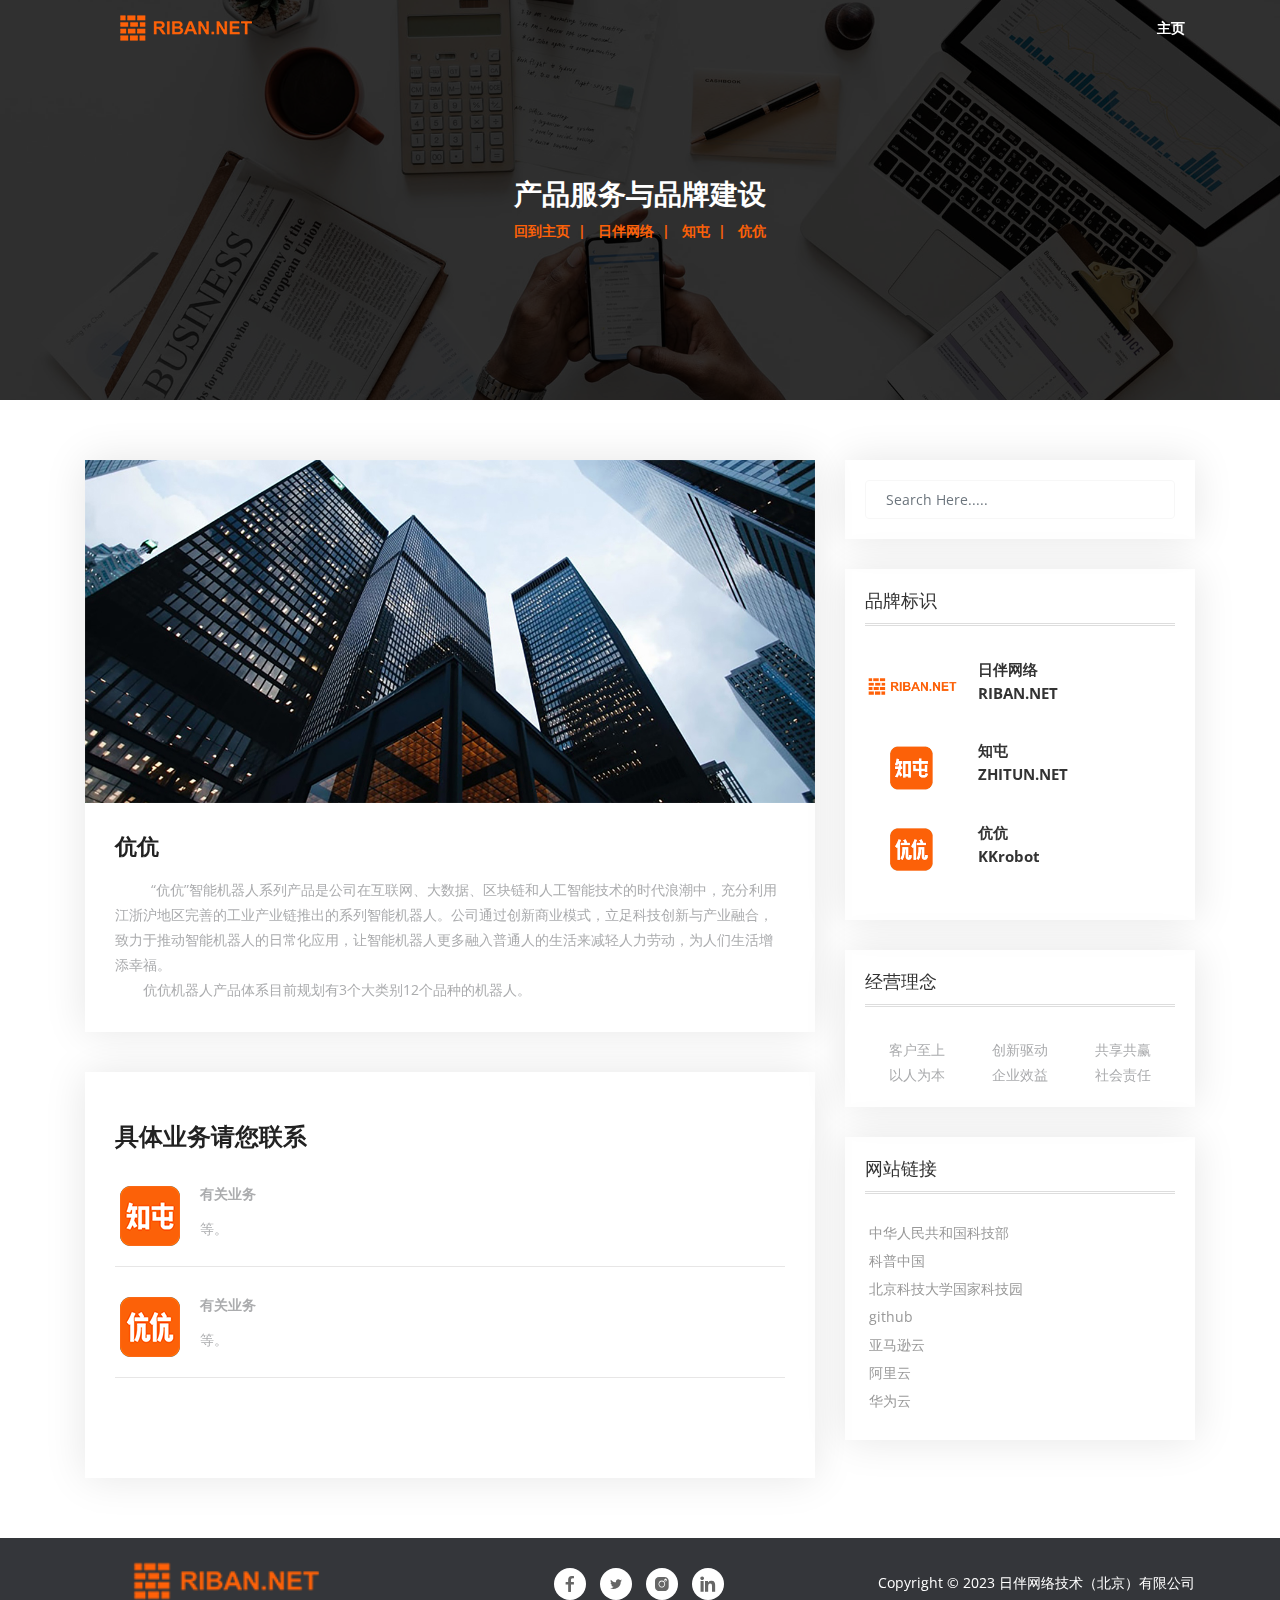
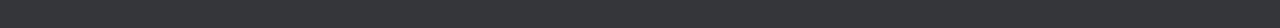
==== kkrobot.html @ 9842b161 "这是第一次提交" ====
<!DOCTYPE html>
<html lang="en">
  <head>
    <!-- Required meta tags -->
    <meta charset="utf-8">
    <meta name="viewport" content="width=device-width, initial-scale=1, shrink-to-fit=no">

    <title>伉伉</title>

    <!-- Bootstrap CSS -->
    <link rel="stylesheet" href="assets/css/bootstrap.min.css" >
    <!-- Icon -->
    <link rel="stylesheet" href="assets/fonts/line-icons.css">
    <!-- Slicknav -->
    <link rel="stylesheet" href="assets/css/slicknav.css">
    <!-- Owl carousel -->
    <link rel="stylesheet" href="assets/css/owl.carousel.min.css">
    <link rel="stylesheet" href="assets/css/owl.theme.css">
    
    <link rel="stylesheet" href="assets/css/magnific-popup.css">
    <link rel="stylesheet" href="assets/css/nivo-lightbox.css">
    <!-- Animate -->
    <link rel="stylesheet" href="assets/css/animate.css">
    <!-- Main Style -->
    <link rel="stylesheet" href="assets/css/main.css">
    <!-- Responsive Style -->
    <link rel="stylesheet" href="assets/css/responsive.css">

  </head>
  <body>

    <!-- Header Section Start -->
    <header id="hero-area">    
      <!-- Navbar Start -->
      <nav class="navbar navbar-expand-md bg-inverse fixed-top scrolling-navbar">
        <div class="container">
          <!-- Brand and toggle get grouped for better mobile display -->
          <a href="index.html" class="navbar-brand"><img src="assets/img/logo.png" alt=""></a>       
          <button class="navbar-toggler" type="button" data-toggle="collapse" data-target="#navbarCollapse" aria-controls="navbarCollapse" aria-expanded="false" aria-label="Toggle navigation">
            <i class="lni-menu"></i>
          </button>
          <div class="collapse navbar-collapse menu-white" id="navbarCollapse">
            <ul class="navbar-nav mr-auto w-100 justify-content-end clearfix">
              <li class="nav-item">
                <a class="nav-link" href="index.html">主页</a>
              </li> 
              <li class="nav-item">
<!--                <a class="nav-link active" href="single-post.html">日伴网络&nbsp;</a>-->
              </li>  
            </ul>
          </div>
        </div>
      </nav>               
    </header>
    <!-- Header Section End --> 

    <!-- Page header Start -->
    <section class="page-header">
      <div class="container">      
        <div class="row justify-content-md-center">
          <div class="col-md-12">
            <div class="breadcrumb-wrapper text-center">
              <h2>产品服务与品牌建设</h2>
              <p ><a  style="color: #fc6108; font-weight: bold" href="index.html">&nbsp;&nbsp;回到主页&nbsp;&nbsp;|</a> <a style="color: #fc6108; font-weight: bold" href="riban_net.html">&nbsp;&nbsp;日伴网络&nbsp;&nbsp;|</a>  <a style="color: #fc6108; font-weight: bold"  href="zhitun.html">&nbsp;&nbsp;知屯&nbsp;&nbsp;|</a>  <a style="color: #fc6108; font-weight: bold"  href="kkrobot.html">&nbsp;&nbsp;伉伉&nbsp;&nbsp;</a>  </p>
            </div>
          </div>
        </div> 
      </div> 
    </section>
    <!-- Page header End -->
    
    <!-- Blog Section Start  -->
    <div id="blog-single">
      <div class="container">
        <div class="row">
          <div class="col-lg-8 col-md-12 col-xs-12">
            <div class="blog-post">
              <div class="post-thumb">
                <img src="assets/img/blog/blog-1-big.png" alt="">
              </div>
              <div class="post-content">
                <h3>伉伉</h3>
                <p> &nbsp;&nbsp;&nbsp;&nbsp;&nbsp;&nbsp;&nbsp;&nbsp; “伉伉”智能机器人系列产品是公司在互联网、大数据、区块链和人工智能技术的时代浪潮中，充分利用江浙沪地区完善的工业产业链推出的系列智能机器人。公司通过创新商业模式，立足科技创新与产业融合，致力于推动智能机器人的日常化应用，让智能机器人更多融入普通人的生活来减轻人力劳动，为人们生活增添幸福。</p>
                <p>&nbsp;&nbsp;&nbsp;&nbsp;&nbsp;&nbsp;&nbsp;伉伉机器人产品体系目前规划有3个大类别12个品种的机器人。</p>
              </div>
            </div>
            <div class="blog-comment">
                <h4>具体业务请您联系&nbsp;</h4>
                <ul class="comment-list">
                  <li class="comment">
                    <div class="the-comment">
                      <div class="avatar">
                        <img src="assets/img/blog/avater-1.png" alt="">
                      </div>
                      <div class="comment-box">
                        <div class="comment-author">
                          <strong>有关业务&nbsp;</strong><span class="meta">&nbsp;</span>
                        </div>
                        <div class="comment-text">
                          <p>等。</p>
                        </div>
                      </div>
                    </div>
                    <div class="the-comment">
                      <div class="avatar">
                        <img src="assets/img/blog/avater-2.png" alt="">
                      </div>
                      <div class="comment-box">
                        <div class="comment-author">
                          <strong>有关业务&nbsp;&nbsp;</strong><span class="meta">&nbsp;</span>
                        </div>
                        <div class="comment-text">
                          <p>等。</p>
                        </div>
                      </div>
                    </div>
                    
                  </li>
                </ul>
            </div>
          </div>
          <div class="col-lg-4 col-md-12 col-xs-12">
            <div class="widgets">
              <div class="search-input single-widget">
                <input type="text" class="form-control" placeholder="Search Here.....">
              </div>
              <div class="widget-latest-post single-widget">
                <h4>品牌标识&nbsp;&nbsp;</h4>
                <ul class="latest-post">
                  <li class="single-latest-post">
                    <div class="latest-post-img">
                      <a href="#"><img src="assets/img/blog/1.png" class="img-fluid" alt="Blog-image"></a>
                    </div>
                    <h5><a href="riban_net.html">日伴网络<br>RIBAN.NET&nbsp;</a></h5>
                 
                  </li>
                  <li class="single-latest-post">
                    <div class="latest-post-img">
                      <a href="#"><img src="assets/img/blog/2.png" class="img-fluid" alt="Blog-image"></a>
                    </div>
                    <h5><a href="zhitun.html">知屯<br>ZHITUN.NET&nbsp;</a></h5>
                  </li>
                  <li class="single-latest-post">
                    <div class="latest-post-img ">
                      <a href="#"><img src="assets/img/blog/3.png" class="img-fluid" alt="Blog-image"></a>
                    </div>
                    <h5><a href="kkrobot.html">伉伉<br>KKrobot&nbsp;</a></h5>
                  </li>
                </ul>
              </div>
			<div class="tags single-widget">
                <h4>经营理念&nbsp;</h4>
				
				<div class="d-flex justify-content-around">
				    <div>客户至上</div>
				    <div>创新驱动</div>
				    <div>共享共赢</div>
				</div>
				
				<div class="d-flex justify-content-around">
				    <div>以人为本</div>
				    <div>企业效益</div>
				    <div>社会责任</div>
				</div>	
				
              </div>
				
              <div class="categories single-widget">
                <h4>网站链接</h4>
                <ul>
				  <li><a href="https://www.most.gov.cn/index.html">&nbsp;中华人民共和国科技部</a></li>
					<li><a href="https://www.kepuchina.cn">&nbsp;科普中国</a></li>
                    <li><a href="https://kjy.ustb.edu.cn/fhpy/kjjs/index.htm">&nbsp;北京科技大学国家科技园</a></li>
					<li><a href="https://github.com/">&nbsp;github</a></li>
					<li><a href="https://aws.amazon.com/cn/">&nbsp;亚马逊云</a></li>
					<li><a href="https://www.aliyun.com/">&nbsp;阿里云</a></li>
					<li><a href="https://www.huaweicloud.com/">&nbsp;华为云</a></li>
					
                </ul>
              </div>
              
            </div>
          </div>
        </div>
      </div>
    </div>
    <!-- Blog Section End  -->

    <!-- Copyright Section Start -->
    <div class="copyright">
      <div class="container">
        <div class="row">
          <div class="col-lg-4 col-md-3 col-xs-12">
            <div class="footer-logo">
              <img src="assets/img/logo.png" alt="">
            </div>
          </div>
          <div class="col-lg-4 col-md-4 col-xs-12">     
            <div class="social-icon text-center">
              <a class="facebook" href="#"><i class="lni-facebook-filled"></i></a>
              <a class="twitter" href="#"><i class="lni-twitter-filled"></i></a>
              <a class="instagram" href="#"><i class="lni-instagram-filled"></i></a>
              <a class="linkedin" href="#"><i class="lni-linkedin-filled"></i></a>
            </div>
          </div>
          <div class="col-lg-4 col-md-5 col-xs-12">
            <p class="float-right">Copyright © 2023 日伴网络技术（北京）有限公司 </p>
          </div> 
        </div>
      </div>
    </div>
    <!-- Copyright Section End -->

    <!-- Go to Top Link -->
    <a href="#" class="back-to-top">
      <i class="lni-arrow-up"></i>
    </a>
    
    <!-- Preloader -->
    <div id="preloader">
      <div class="loader" id="loader-1"></div>
    </div>
    <!-- End Preloader -->
    
    <!-- jQuery first, then Popper.js, then Bootstrap JS -->
    <script src="assets/js/jquery-min.js"></script>
    <script src="assets/js/popper.min.js"></script>
    <script src="assets/js/bootstrap.min.js"></script>
    <script src="assets/js/owl.carousel.min.js"></script>
    <script src="assets/js/jquery.mixitup.js"></script>
    <script src="assets/js/wow.js"></script>
    <script src="assets/js/jquery.nav.js"></script>
    <script src="assets/js/scrolling-nav.js"></script>
    <script src="assets/js/jquery.easing.min.js"></script>
    <script src="assets/js/jquery.counterup.min.js"></script>  
    <script src="assets/js/nivo-lightbox.js"></script>     
    <script src="assets/js/jquery.magnific-popup.min.js"></script>     
    <script src="assets/js/waypoints.min.js"></script>   
    <script src="assets/js/jquery.slicknav.js"></script>
    <script src="assets/js/main.js"></script>
    <script src="assets/js/form-validator.min.js"></script>
    <script src="assets/js/contact-form-script.min.js"></script>
      
  </body>
</html>
---- assets/fonts/line-icons.css ----
@font-face {
  font-family: 'LineIcons';
  src:  url('../fonts/LineIcons.eot?tc3uo0');
  src:  url('../fonts/LineIcons.eot?tc3uo0#iefix') format('embedded-opentype'),
    url('../fonts/LineIcons.ttf?tc3uo0') format('truetype'),
    url('../fonts/LineIcons.woff?tc3uo0') format('woff'),
    url('../fonts/LineIcons.svg?tc3uo0#LineIcons') format('svg');
  font-weight: normal;
  font-style: normal;
}

[class^="lni-"], [class*=" lni-"] {
  /* use !important to prevent issues with browser extensions that change fonts */
  font-family: 'LineIcons' !important;
  speak: none;
  font-style: normal;
  font-weight: normal;
  font-variant: normal;
  text-transform: none;
  line-height: 1;

  /* Better Font Rendering =========== */
  -webkit-font-smoothing: antialiased;
  -moz-osx-font-smoothing: grayscale;
}

.lni-image:before {
  content: "\e991";
}
.lni-linkedin-filled:before {
  content: "\e9ac";
}
.lni-add-files:before {
  content: "\e900";
}
.lni-agenda:before {
  content: "\e901";
}
.lni-alarm-clock:before {
  content: "\e902";
}
.lni-alarm:before {
  content: "\e903";
}
.lni-amazon:before {
  content: "\e904";
}
.lni-amex:before {
  content: "\e905";
}
.lni-anchor:before {
  content: "\e906";
}
.lni-android:before {
  content: "\e907";
}
.lni-angle-double-down:before {
  content: "\e908";
}
.lni-angle-double-left:before {
  content: "\e909";
}
.lni-angle-double-right:before {
  content: "\e90a";
}
.lni-angle-double-up:before {
  content: "\e90b";
}
.lni-apartment:before {
  content: "\e90c";
}
.lni-apple:before {
  content: "\e90d";
}
.lni-archive:before {
  content: "\e90e";
}
.lni-arrow-down-circle:before {
  content: "\e90f";
}
.lni-arrow-down:before {
  content: "\e910";
}
.lni-arrow-left-circle:before {
  content: "\e911";
}
.lni-arrow-left:before {
  content: "\e912";
}
.lni-arrow-right-circle:before {
  content: "\e913";
}
.lni-arrow-right:before {
  content: "\e914";
}
.lni-arrow-top-left:before {
  content: "\e915";
}
.lni-arrow-top-right:before {
  content: "\e916";
}
.lni-arrow-up-circle:before {
  content: "\e917";
}
.lni-arrow-up:before {
  content: "\e918";
}
.lni-arrows-horizontal:before {
  content: "\e919";
}
.lni-arrows-vertical:before {
  content: "\e91a";
}
.lni-ban:before {
  content: "\e91b";
}
.lni-bar-chart:before {
  content: "\e91c";
}
.lni-basketball:before {
  content: "\e91d";
}
.lni-behance:before {
  content: "\e91e";
}
.lni-bi-cycle:before {
  content: "\e91f";
}
.lni-bitbucket:before {
  content: "\e920";
}
.lni-bitcoin:before {
  content: "\e921";
}
.lni-blackboard:before {
  content: "\e922";
}
.lni-bluetooth:before {
  content: "\e923";
}
.lni-bold:before {
  content: "\e924";
}
.lni-bolt-alt:before {
  content: "\e925";
}
.lni-bolt:before {
  content: "\e926";
}
.lni-book:before {
  content: "\e927";
}
.lni-bookmark-alt:before {
  content: "\e928";
}
.lni-bookmark:before {
  content: "\e929";
}
.lni-briefcase:before {
  content: "\e92a";
}
.lni-brush-alt:before {
  content: "\e92b";
}
.lni-brush:before {
  content: "\e92c";
}
.lni-bubble:before {
  content: "\e92d";
}
.lni-bug:before {
  content: "\e92e";
}
.lni-bulb:before {
  content: "\e92f";
}
.lni-bullhorn:before {
  content: "\e930";
}
.lni-bus:before {
  content: "\e931";
}
.lni-calendar:before {
  content: "\e932";
}
.lni-camera:before {
  content: "\e933";
}
.lni-car:before {
  content: "\e934";
}
.lni-cart-full:before {
  content: "\e935";
}
.lni-cart:before {
  content: "\e936";
}
.lni-check-box:before {
  content: "\e937";
}
.lni-check-mark-circle:before {
  content: "\e938";
}
.lni-chevron-down-circle:before {
  content: "\e939";
}
.lni-chevron-down:before {
  content: "\e93a";
}
.lni-chevron-left-circle:before {
  content: "\e93b";
}
.lni-chevron-left:before {
  content: "\e93c";
}
.lni-chevron-right-circle:before {
  content: "\e93d";
}
.lni-chevron-right:before {
  content: "\e93e";
}
.lni-chevron-up-circle:before {
  content: "\e93f";
}
.lni-chevron-up:before {
  content: "\e940";
}
.lni-chrome:before {
  content: "\e941";
}
.lni-circle-minus:before {
  content: "\e942";
}
.lni-clipboard:before {
  content: "\e943";
}
.lni-close:before {
  content: "\e944";
}
.lni-cloud-check:before {
  content: "\e945";
}
.lni-cloud-download:before {
  content: "\e946";
}
.lni-cloud-sync:before {
  content: "\e947";
}
.lni-cloud-upload:before {
  content: "\e948";
}
.lni-cloud:before {
  content: "\e949";
}
.lni-code:before {
  content: "\e94a";
}
.lni-coffee-cup:before {
  content: "\e94b";
}
.lni-cog:before {
  content: "\e94c";
}
.lni-color-pallet:before {
  content: "\e94d";
}
.lni-comment-reply-alt:before {
  content: "\e94e";
}
.lni-comments-alt:before {
  content: "\e94f";
}
.lni-comments:before {
  content: "\e950";
}
.lni-construction:before {
  content: "\e951";
}
.lni-control-panel:before {
  content: "\e952";
}
.lni-crop:before {
  content: "\e953";
}
.lni-cross-circle:before {
  content: "\e954";
}
.lni-crown:before {
  content: "\e955";
}
.lni-css3:before {
  content: "\e956";
}
.lni-cup:before {
  content: "\e957";
}
.lni-cut:before {
  content: "\e958";
}
.lni-dashboard:before {
  content: "\e959";
}
.lni-database:before {
  content: "\e95a";
}
.lni-dinner:before {
  content: "\e95b";
}
.lni-direction-alt:before {
  content: "\e95c";
}
.lni-direction-ltr:before {
  content: "\e95d";
}
.lni-direction-rtl:before {
  content: "\e95e";
}
.lni-direction:before {
  content: "\e95f";
}
.lni-display:before {
  content: "\e960";
}
.lni-download:before {
  content: "\e961";
}
.lni-drop:before {
  content: "\e962";
}
.lni-dropbox:before {
  content: "\e963";
}
.lni-drupal:before {
  content: "\e964";
}
.lni-emoji-neutral:before {
  content: "\e965";
}
.lni-emoji-sad:before {
  content: "\e966";
}
.lni-emoji-smile:before {
  content: "\e967";
}
.lni-empty-file:before {
  content: "\e968";
}
.lni-enter:before {
  content: "\e969";
}
.lni-envelope:before {
  content: "\e96a";
}
.lni-eraser:before {
  content: "\e96b";
}
.lni-exit-down:before {
  content: "\e96c";
}
.lni-exit-up:before {
  content: "\e96d";
}
.lni-exit:before {
  content: "\e96e";
}
.lni-eye:before {
  content: "\e96f";
}
.lni-facebook-filled:before {
  content: "\e970";
}
.lni-facebook:before {
  content: "\e971";
}
.lni-files:before {
  content: "\e972";
}
.lni-film-play:before {
  content: "\e973";
}
.lni-firefox:before {
  content: "\e974";
}
.lni-flag-alt:before {
  content: "\e975";
}
.lni-flag-cubic:before {
  content: "\e976";
}
.lni-flag:before {
  content: "\e977";
}
.lni-folder:before {
  content: "\e978";
}
.lni-frame-contract:before {
  content: "\e979";
}
.lni-frame-expand:before {
  content: "\e97a";
}
.lni-full-screen:before {
  content: "\e97b";
}
.lni-funnel:before {
  content: "\e97c";
}
.lni-gallery:before {
  content: "\e97d";
}
.lni-game:before {
  content: "\e97e";
}
.lni-gift:before {
  content: "\e97f";
}
.lni-git:before {
  content: "\e980";
}
.lni-github:before {
  content: "\e981";
}
.lni-google-plus:before {
  content: "\e982";
}
.lni-graduation:before {
  content: "\e983";
}
.lni-grid-alt:before {
  content: "\e984";
}
.lni-grid:before {
  content: "\e985";
}
.lni-hammer:before {
  content: "\e986";
}
.lni-hand:before {
  content: "\e987";
}
.lni-harddrive:before {
  content: "\e988";
}
.lni-headphone-alt:before {
  content: "\e989";
}
.lni-headphone:before {
  content: "\e98a";
}
.lni-heart-filled:before {
  content: "\e98b";
}
.lni-heart-pulse:before {
  content: "\e98c";
}
.lni-heart:before {
  content: "\e98d";
}
.lni-help:before {
  content: "\e98e";
}
.lni-highlight-alt:before {
  content: "\e98f";
}
.lni-highlight:before {
  content: "\e990";
}
.lni-hobile:before {
  content: "\e992";
}
.lni-home:before {
  content: "\e993";
}
.lni-hourglass:before {
  content: "\e994";
}
.lni-html5:before {
  content: "\e995";
}
.lni-inbox:before {
  content: "\e996";
}
.lni-indent-decrease:before {
  content: "\e997";
}
.lni-indent-increase:before {
  content: "\e998";
}
.lni-Infinite:before {
  content: "\e999";
}
.lni-information:before {
  content: "\e99a";
}
.lni-instagram-filled:before {
  content: "\e99b";
}
.lni-instagram:before {
  content: "\e99c";
}
.lni-italic:before {
  content: "\e99d";
}
.lni-joomla:before {
  content: "\e99e";
}
.lni-key:before {
  content: "\e99f";
}
.lni-keyboard:before {
  content: "\e9a0";
}
.lni-laptop-phone:before {
  content: "\e9a1";
}
.lni-laptop:before {
  content: "\e9a2";
}
.lni-layers:before {
  content: "\e9a3";
}
.lni-layout:before {
  content: "\e9a4";
}
.lni-leaf:before {
  content: "\e9a5";
}
.lni-licencse:before {
  content: "\e9a6";
}
.lni-line-dashed:before {
  content: "\e9a7";
}
.lni-line-dotted:before {
  content: "\e9a8";
}
.lni-line-double:before {
  content: "\e9a9";
}
.lni-line-spacing:before {
  content: "\e9aa";
}
.lni-link:before {
  content: "\e9ab";
}
.lni-linkedin:before {
  content: "\e9ad";
}
.lni-list:before {
  content: "\e9ae";
}
.lni-lock:before {
  content: "\e9af";
}
.lni-magnet:before {
  content: "\e9b0";
}
.lni-magnifier:before {
  content: "\e9b1";
}
.lni-map-marker:before {
  content: "\e9b2";
}
.lni-map:before {
  content: "\e9b3";
}
.lni-mastercard:before {
  content: "\e9b4";
}
.lni-medall-alt:before {
  content: "\e9b5";
}
.lni-medall:before {
  content: "\e9b6";
}
.lni-medium:before {
  content: "\e9b7";
}
.lni-menu-circle:before {
  content: "\e9b8";
}
.lni-menu:before {
  content: "\e9b9";
}
.lni-mic:before {
  content: "\e9ba";
}
.lni-microphone:before {
  content: "\e9bb";
}
.lni-minus:before {
  content: "\e9bc";
}
.lni-mobile:before {
  content: "\e9bd";
}
.lni-more-alt:before {
  content: "\e9be";
}
.lni-more:before {
  content: "\e9bf";
}
.lni-mouse:before {
  content: "\e9c0";
}
.lni-move:before {
  content: "\e9c1";
}
.lni-music:before {
  content: "\e9c2";
}
.lni-notepad:before {
  content: "\e9c3";
}
.lni-package:before {
  content: "\e9c4";
}
.lni-page-break:before {
  content: "\e9c5";
}
.lni-paint-bucket:before {
  content: "\e9c6";
}
.lni-paint-roller:before {
  content: "\e9c7";
}
.lni-paperclip:before {
  content: "\e9c8";
}
.lni-paypal:before {
  content: "\e9c9";
}
.lni-pencil-alt:before {
  content: "\e9ca";
}
.lni-pencil:before {
  content: "\e9cb";
}
.lni-phone-handset:before {
  content: "\e9cc";
}
.lni-phone:before {
  content: "\e9cd";
}
.lni-pie-chart:before {
  content: "\e9ce";
}
.lni-pilcrow:before {
  content: "\e9cf";
}
.lni-pin-alt:before {
  content: "\e9d0";
}
.lni-pin-corner:before {
  content: "\e9d1";
}
.lni-pin:before {
  content: "\e9d2";
}
.lni-pinterest:before {
  content: "\e9d3";
}
.lni-playstore:before {
  content: "\e9d4";
}
.lni-plug:before {
  content: "\e9d5";
}
.lni-plus:before {
  content: "\e9d6";
}
.lni-pointer-down:before {
  content: "\e9d7";
}
.lni-pointer-left:before {
  content: "\e9d8";
}
.lni-pointer-right:before {
  content: "\e9d9";
}
.lni-pointer-up:before {
  content: "\e9da";
}
.lni-pointer:before {
  content: "\e9db";
}
.lni-power-switch:before {
  content: "\e9dc";
}
.lni-printer:before {
  content: "\e9dd";
}
.lni-pulse:before {
  content: "\e9de";
}
.lni-question-circle:before {
  content: "\e9df";
}
.lni-quora:before {
  content: "\e9e0";
}
.lni-reddit:before {
  content: "\e9e1";
}
.lni-reload:before {
  content: "\e9e2";
}
.lni-reply:before {
  content: "\e9e3";
}
.lni-rocket:before {
  content: "\e9e4";
}
.lni-rss-feed:before {
  content: "\e9e5";
}
.lni-ruler-alt:before {
  content: "\e9e6";
}
.lni-ruler-pencil:before {
  content: "\e9e7";
}
.lni-ruler:before {
  content: "\e9e8";
}
.lni-save-alt:before {
  content: "\e9e9";
}
.lni-save:before {
  content: "\e9ea";
}
.lni-search:before {
  content: "\e9eb";
}
.lni-select:before {
  content: "\e9ec";
}
.lni-share-alt:before {
  content: "\e9ed";
}
.lni-share:before {
  content: "\e9ee";
}
.lni-shield:before {
  content: "\e9ef";
}
.lni-shift-left:before {
  content: "\e9f0";
}
.lni-shift-right:before {
  content: "\e9f1";
}
.lni-shortcode:before {
  content: "\e9f2";
}
.lni-signal:before {
  content: "\e9f3";
}
.lni-slice:before {
  content: "\e9f4";
}
.lni-sort-alpha-asc:before {
  content: "\e9f5";
}
.lni-sort-amount-asc:before {
  content: "\e9f6";
}
.lni-soundcloud:before {
  content: "\e9f7";
}
.lni-spellcheck:before {
  content: "\e9f8";
}
.lni-spotify:before {
  content: "\e9f9";
}
.lni-spray:before {
  content: "\e9fa";
}
.lni-stamp:before {
  content: "\e9fb";
}
.lni-star-empty:before {
  content: "\e9fc";
}
.lni-star-filled:before {
  content: "\e9fd";
}
.lni-star-half:before {
  content: "\e9fe";
}
.lni-star:before {
  content: "\e9ff";
}
.lni-stats-down:before {
  content: "\ea00";
}
.lni-stats-up:before {
  content: "\ea01";
}
.lni-strikethrough:before {
  content: "\ea02";
}
.lni-stripe:before {
  content: "\ea03";
}
.lni-support:before {
  content: "\ea04";
}
.lni-tab:before {
  content: "\ea05";
}
.lni-tag:before {
  content: "\ea06";
}
.lni-target:before {
  content: "\ea07";
}
.lni-teabag:before {
  content: "\ea08";
}
.lni-text-align-right:before {
  content: "\ea09";
}
.lni-text-align-center:before {
  content: "\ea0a";
}
.lni-text-align-justify:before {
  content: "\ea0b";
}
.lni-text-align-left:before {
  content: "\ea0c";
}
.lni-text-format-remove:before {
  content: "\ea0d";
}
.lni-text-format:before {
  content: "\ea0e";
}
.lni-text-size:before {
  content: "\ea0f";
}
.lni-thought:before {
  content: "\ea10";
}
.lni-thumbs-down:before {
  content: "\ea11";
}
.lni-thumbs-up:before {
  content: "\ea12";
}
.lni-ticket-alt:before {
  content: "\ea13";
}
.lni-ticket:before {
  content: "\ea14";
}
.lni-timer:before {
  content: "\ea15";
}
.lni-train:before {
  content: "\ea16";
}
.lni-trash:before {
  content: "\ea17";
}
.lni-tshirt:before {
  content: "\ea18";
}
.lni-twitter-filled:before {
  content: "\ea19";
}
.lni-twitter:before {
  content: "\ea1a";
}
.lni-underline:before {
  content: "\ea1b";
}
.lni-unlink:before {
  content: "\ea1c";
}
.lni-unlock:before {
  content: "\ea1d";
}
.lni-upload:before {
  content: "\ea1e";
}
.lni-user:before {
  content: "\ea1f";
}
.lni-users:before {
  content: "\ea20";
}
.lni-vector:before {
  content: "\ea21";
}
.lni-video:before {
  content: "\ea22";
}
.lni-visa:before {
  content: "\ea23";
}
.lni-volume-high:before {
  content: "\ea24";
}
.lni-volume-low:before {
  content: "\ea25";
}
.lni-volume-medium:before {
  content: "\ea26";
}
.lni-volume-mute:before {
  content: "\ea27";
}
.lni-wallet:before {
  content: "\ea28";
}
.lni-warning:before {
  content: "\ea29";
}
.lni-wheelchair:before {
  content: "\ea2a";
}
.lni-wordpress-filled:before {
  content: "\ea2b";
}
.lni-wordpress:before {
  content: "\ea2c";
}
.lni-world-alt:before {
  content: "\ea2d";
}
.lni-world:before {
  content: "\ea2e";
}
.lni-write:before {
  content: "\ea2f";
}
.lni-zip:before {
  content: "\ea30";
}
.lni-zoom-in:before {
  content: "\ea31";
}
.lni-zoom-out:before {
  content: "\ea32";
}
---- assets/css/main.css ----
@import url("https://fonts.googleapis.com/css?family=Open+Sans|Titillium+Web:600,700");
html {
  overflow-x: hidden;
}

body {
  background: #fff;
  font-size: 14px;
  font-weight: 400;
  font-family: 'Open Sans', sans-serif;
  -webkit-box-sizing: border-box;
  -moz-box-sizing: border-box;
  box-sizing: border-box;
  -webkit-font-smoothing: subpixel-antialiased;
  color: #abacae;
  line-height: 25px;
  -webkit-backface-visibility: hidden;
  backface-visibility: hidden;
  overflow-x: hidden;
}

h1, h2, h3, h4 {
  font-size: 38px;
  color: #222222;
  font-weight: 700;
  font-family: 'Titillium Web', sans-serif;
}

a {
  -webkit-transition: all 0.2s linear;
  -moz-transition: all 0.2s linear;
  -o-transition: all 0.2s linear;
  transition: all 0.2s linear;
}

a:hover {
  text-decoration: none;
}

a a:focus {
  outline: none;
}

p {
  font-weight: 400;
  font-family: 'Open Sans', sans-serif;
  margin: 0px;
  font-size: 14px;
}

ul, ol {
  list-style: outside none none;
  margin: 0;
  padding: 0;
}

ul li, ol li {
  list-style: none;
}

a:not([href]):not([tabindex]) {
  color: #fff;
}

.section-header {
  margin-bottom: 30px;
}

.section-header p {
  text: center;
  font-weight: 400;
  line-height: 26px;
}

.section-title {
  font-size: 30px;
  color: #222222;
  display: inline-block;
  font-weight: 700;
  text-transform: uppercase;
  position: relative;
}

.padding-none {
  padding: 0px;
}

.bg-gray {
  background: #f9f9f9;
}

.overlay {
  position: absolute;
  width: 100%;
  height: 100%;
  top: 0px;
  left: 0px;
  background: rgba(255, 97, 8, 0.96);
}
.tlinks{text-indent:-9999px;height:0;line-height:0;font-size:0;overflow:hidden;}
.btn {
  font-size: 14px;
  padding: 10px 30px;
  cursor: pointer;
  font-weight: 400;
  color: #fff;
  border-radius: 30px;
  -webkit-transition: all 0.2s linear;
  -moz-transition: all 0.2s linear;
  -o-transition: all 0.2s linear;
  transition: all 0.2s linear;
  display: inline-block;
}

.btn:focus,
.btn:active {
  box-shadow: none;
  outline: none;
  color: #fff;
}

.btn-common {
  background-color: #ff6108;
  position: relative;
  z-index: 1;
  text-transform: uppercase;
}

.btn-common:hover {
  color: #fff;
  background-color: #222;
  box-shadow: 0 6px 22px rgba(0, 0, 0, 0.1);
  transition: all .2s ease-in-out;
  -moz-transition: all .2s ease-in-out;
  -webkit-transition: all .2s ease-in-out;
}

.btn-border {
  color: #ff6108;
  background-color: transparent;
  border: 1px solid #ff6108;
  border-radius: 30px;
  text-transform: uppercase;
}

.btn-border:hover {
  color: #fff;
  border-color: #ff6108;
  background-color: #ff6108;
}

.btn-border:focus {
  color: #fff;
  border-color: #ff6108;
  background-color: #ff6108;
}

.btn-lg {
  padding: 14px 33px;
  text-transform: uppercase;
  font-size: 16px;
}

.btn-rm {
  padding: 7px 18px;
  text-transform: capitalize;
}

button:focus {
  outline: none !important;
}

.icon-close, .icon-check {
  color: #ff6108;
}

.social-icon a {
  color: #666;
  background: #fff;
  width: 32px;
  height: 32px;
  line-height: 34px;
  display: inline-block;
  text-align: center;
  border-radius: 100%;
  font-size: 16px;
  margin: 15px 6px 12px 4px;
  transition: all 0.3s ease-in-out 0s;
  -moz-transition: all 0.3s ease-in-out 0s;
  -webkit-transition: all 0.3s ease-in-out 0s;
  -o-transition: all 0.3s ease-in-out 0s;
}

.social-icon a:hover {
  color: #fff !important;
}

.social-icon .facebook:hover {
  background: #3b5999;
}

.social-icon .twitter:hover {
  background: #4A9CEC;
}

.social-icon .instagram:hover {
  background: #D6274D;
}

.social-icon .linkedin:hover {
  background: #1260A2;
}

.social-icon .google:hover {
  background: #CE332A;
}

/* ScrollToTop */
a.back-to-top {
  display: none;
  position: fixed;
  bottom: 18px;
  right: 15px;
  text-decoration: none;
}

a.back-to-top i {
  display: block;
  font-size: 22px;
  width: 40px;
  height: 40px;
  line-height: 40px;
  color: #fff;
  background: #ff6108;
  border-radius: 30px;
  text-align: center;
  transition: all 0.2s ease-in-out;
  -moz-transition: all 0.2s ease-in-out;
  -webkit-transition: all 0.2s ease-in-out;
  -o-transition: all 0.2s ease-in-out;
  box-shadow: 0 0 4px rgba(0, 0, 0, 0.14), 0 4px 8px rgba(0, 0, 0, 0.28);
}

a.back-to-top:hover, a.back-to-top:focus {
  text-decoration: none;
}

/* Preloader */
#preloader {
  position: fixed;
  top: 0;
  left: 0;
  right: 0;
  bottom: 0;
  background-color: #fff;
  z-index: 9999999;
}

.loader {
  top: 50%;
  width: 50px;
  height: 50px;
  border-radius: 100%;
  position: relative;
  margin: 0 auto;
}

#loader-1:before, #loader-1:after {
  content: "";
  position: absolute;
  top: -10px;
  left: -10px;
  width: 100%;
  height: 100%;
  border-radius: 100%;
  border: 7px solid transparent;
  border-top-color: #ff6108;
}

#loader-1:before {
  z-index: 100;
  animation: spin 1s infinite;
}

#loader-1:after {
  border: 7px solid #f2f2f2;
}

@keyframes spin {
  0% {
    -webkit-transform: rotate(0deg);
    -ms-transform: rotate(0deg);
    -o-transform: rotate(0deg);
    transform: rotate(0deg);
  }
  100% {
    -webkit-transform: rotate(360deg);
    -ms-transform: rotate(360deg);
    -o-transform: rotate(360deg);
    transform: rotate(360deg);
  }
}

.section-padding {
  padding: 60px 0;
}

hr {
  border-top: 1px dotted #ddd;
}

.feature-bg {
  background: #ff6108;
}

.text-wrapper {
  height: 100%;
  display: table;
  padding-left: 140px;
}

.text-wrapper > div {
  vertical-align: middle;
  display: table-cell;
}

.feature-thumb {
  padding: 40px 0;
}

.feature-item {
  padding: 30px;
}

.feature-item .icon {
  float: left;
  border: 1px solid #fff;
  width: 80px;
  height: 80px;
  text-align: center;
  border-radius: 50%;
  transition: all .6s ease;
  -moz-transition: all .6s ease;
  -webkit-transition: all .6s ease;
}

.feature-item .icon i {
  font-size: 36px;
  color: #fff;
  line-height: 80px;
}

.feature-content {
  color: #fff;
  margin-left: 100px;
}

.feature-content h3 {
  color: #fff;
  text-transform: uppercase;
  font-size: 18px;
}

.feature-item:hover .icon {
  background: #fff;
}

.feature-item:hover .icon i {
  color: #ff6108;
}

/* Services Item */
.services-item {
  background: #fff;
  margin: 15px 0;
  padding: 30px;
  border-radius: 4px;
  text-align: left;
  box-shadow: 0px 0px 40px 0px rgba(0, 0, 0, 0.1);
  transition: all 0.3s ease-in-out 0s;
  -moz-transition: all 0.3s ease-in-out 0s;
  -webkit-transition: all 0.3s ease-in-out 0s;
  -o-transition: all 0.3s ease-in-out 0s;
}

.services-item .icon i {
  font-size: 42px;
  color: #ff6108;
}

.services-item .services-content h3 {
  font-weight: 600;
  text-transform: uppercase;
  margin-bottom: 10px;
}

.services-item .services-content h3 a {
  font-size: 18px;
  color: #585b60;
}

.services-item .services-content h3 a:hover {
  color: #ff6108;
}

.services-item:hover {
  box-shadow: 0 20px 30px 0 rgba(0, 0, 0, 0.08);
}

#service {
  position: relative;
}

/* Container Outside Shape */
.container-outside {
  position: absolute;
  top: 0;
  right: 0;
  width: 47.1%;
  height: 100%;
  background: #ff6108;
  overflow: hidden;
}

.heading {
  padding-left: 30px;
}

.d-table {
  display: table;
  width: 100%;
  height: 100%;
}

.dt-cell {
  display: table-cell;
  vertical-align: middle;
}

.skill-area img {
  border-radius: 4px;
}

.skills-section {
  margin-top: 30px;
}

.skills-section .progress-box h5 {
  color: #222222;
  font-size: 14px;
  text-transform: uppercase;
  font-weight: 600;
}

.skills-section .progress {
  background: #f9f9f9;
  height: 10px;
  margin-bottom: 30px;
}

.skills-section .progress .progress-bar {
  background: #ff6108;
}

.navbar-brand {
  position: relative;
  padding: 0px;
}

.top-nav-collapse {
  background: #fff;
  z-index: 999999;
  top: 0px !important;
  box-shadow: 0px 3px 6px 3px rgba(0, 0, 0, 0.06);
  -webkit-animation-duration: 1s;
  animation-duration: 1s;
  background: #fff !important;
}

.top-nav-collapse .navbar-brand {
  top: 0px;
}

.top-nav-collapse .navbar-nav .nav-link {
  color: #585b60 !important;
  margin-top: 0px !important;
  margin-bottom: 0px !important;
}

.top-nav-collapse .navbar-nav .nav-link:hover {
  cursor: pointer;
  color: #ff6108 !important;
}

.top-nav-collapse .navbar-nav li.active a.nav-link {
  color: #ff6108 !important;
}

.indigo {
  background: transparent;
}

.menu-bg {
  background: transparent;
}

.navbar-expand-md .navbar-nav .nav-link i {
  font-size: 14px;
  margin-left: 5px;
  vertical-align: middle;
  -webkit-transition: all 0.3s ease-in-out;
  -moz-transition: all 0.3s ease-in-out;
  transition: all 0.3s ease-in-out;
}

.navbar-expand-md .navbar-nav .nav-link {
  font-family: 'Titillium Web', sans-serif;
  color: #585b60;
  font-weight: 600;
  padding: 8px 10px;
  line-height: 40px;
  text-transform: uppercase;
  cursor: pointer;
  background: transparent;
  -webkit-transition: all 0.3s ease-in-out;
  -moz-transition: all 0.3s ease-in-out;
  transition: all 0.3s ease-in-out;
}

.navbar-expand-md .navbar-nav li a:hover,
.navbar-expand-md .navbar-nav li .active > a,
.navbar-expand-md .navbar-nav li a:focus {
  color: #ff6108;
  outline: none;
}

.navbar-expand-md .navbar-nav .active > .nav-link,
.navbar-expand-md .navbar-nav .nav-link.active,
.navbar-expand-md .navbar-nav .nav-link.open,
.navbar-expand-md .navbar-nav .open > .nav-link {
  color: #ff6108 !important;
}

.navbar-expand-md .navbar-nav .nav-link:focus,
.navbar-expand-md .navbar-nav .nav-link:hover {
  color: #ff6108 !important;
}

.navbar {
  padding: 0;
}

.navbar li.active a.nav-link {
  color: #ff6108;
}

.menu-white .navbar-nav .nav-link {
  color: #fff;
}

.dropdown-toggle::after {
  display: none;
}

.dropdown-menu {
  margin: 0;
  padding: 0;
  display: none;
  position: absolute;
  z-index: 99;
  min-width: 210px;
  background-color: #fff;
  white-space: nowrap;
  border-radius: 4px;
  -webkit-box-shadow: 0 6px 12px rgba(0, 0, 0, 0.175);
  box-shadow: 0 6px 12px rgba(0, 0, 0, 0.175);
  animation: fadeIn 0.4s;
  -webkit-animation: fadeIn 0.4s;
  -moz-animation: fadeIn 0.4s;
  -o-animation: fadeIn 0.4s;
  -ms-animation: fadeIn 0.4s;
}

.dropdown-menu:before {
  content: "";
  display: inline-block;
  position: absolute;
  bottom: 100%;
  left: 20%;
  margin-left: -5px;
  border-right: 10px solid transparent;
  border-left: 10px solid transparent;
  border-bottom: 10px solid #fff;
}

.dropdown:hover .dropdown-menu {
  display: block;
  position: absolute;
  text-align: left;
  top: 100%;
  border: none;
  animation: fadeIn 0.4s;
  -webkit-animation: fadeIn 0.4s;
  -moz-animation: fadeIn 0.4s;
  -o-animation: fadeIn 0.4s;
  -ms-animation: fadeIn 0.4s;
}

.dropdown .dropdown-menu .dropdown-item {
  width: 100%;
  padding: 10px 20px;
  font-size: 14px;
  color: #333;
  border-bottom: 1px solid #f1f1f1;
  text-decoration: none;
  display: inline-block;
  float: left;
  clear: both;
  position: relative;
  outline: 0;
  transition: all 0.3s ease-in-out;
  -webkit-transition: all 0.3s ease-in-out;
  -moz-transition: all 0.3s ease-in-out;
  -o-transition: all 0.3s ease-in-out;
  -ms-transition: all 0.3s ease-in-out;
}

.dropdown .dropdown-menu .dropdown-item:last-child {
  border-bottom: none;
  border-bottom-left-radius: 4px;
  border-bottom-right-radius: 4px;
}

.dropdown .dropdown-menu .dropdown-item:first-child {
  border-top-left-radius: 4px;
  border-top-right-radius: 4px;
}

.dropdown .dropdown-item:focus,
.dropdown .dropdown-item:hover,
.dropdown .dropdown-item.active {
  color: #ff6108;
  background: #f7f7f7;
}

.dropdown-item.active, .dropdown-item:active {
  background: transparent;
}

.fadeInUpMenu {
  -webkit-animation-name: fadeInUpMenu;
  animation-name: fadeInUpMenu;
}

/* ==========================================================================
3. Hero Area
========================================================================== */
#hero-area {
  color: #fff;
  overflow: hidden;
  position: relative;
  background: url(../img/hero-bg.png);
}

#hero-area .contents {
  padding: 170px 0px 50px;
}

#hero-area .contents .head-title {
  color: #585b60;
  text-transform: uppercase;
  font-size: 30px;
  line-height: 48px;
  font-weight: 700;
  margin-bottom: 30px;
}

/* Team Item */
.team-item:hover {
  box-shadow: 0 20px 30px 0 rgba(0, 0, 0, 0.08);
}

.team-item {
  margin: 15px 0;
  border-radius: 0px;
  box-shadow: 0px 0px 40px 0px rgba(0, 0, 0, 0.1);
  transition: all 0.3s ease-in-out 0s;
  -moz-transition: all 0.3s ease-in-out 0s;
  -webkit-transition: all 0.3s ease-in-out 0s;
  -o-transition: all 0.3s ease-in-out 0s;
}

.team-item .team-img {
  position: relative;
  cursor: pointer;
  overflow: hidden;
  border-radius: 0px;
}

.team-item .team-overlay {
  height: 100%;
  position: absolute;
  top: 0;
  background: rgba(255, 255, 255, 0.8);
  opacity: 0;
  width: 100%;
  border-radius: 0px;
  transition: all 0.3s ease-in-out 0s;
  -moz-transition: all 0.3s ease-in-out 0s;
  -webkit-transition: all 0.3s ease-in-out 0s;
  -o-transition: all 0.3s ease-in-out 0s;
}

.team-item .overlay-social-icon {
  color: #fff;
  top: 45%;
  position: absolute;
  display: table-cell;
  margin: 0 auto;
  width: 100%;
  transition: all 0.3s ease-in-out 0s;
  -moz-transition: all 0.3s ease-in-out 0s;
  -webkit-transition: all 0.3s ease-in-out 0s;
  -o-transition: all 0.3s ease-in-out 0s;
}

.team-item .overlay-social-icon .social-icons {
  padding-left: 0;
  transition: all 0.3s ease-in-out 0s;
  -moz-transition: all 0.3s ease-in-out 0s;
  -webkit-transition: all 0.3s ease-in-out 0s;
  -o-transition: all 0.3s ease-in-out 0s;
}

.team-item .overlay-social-icon .social-icons li {
  display: inline-block;
  margin: 0 4px;
}

.team-item .overlay-social-icon .social-icons li a {
  letter-spacing: 0px;
  outline: 0 !important;
}

.team-item .overlay-social-icon .social-icons li a i {
  font-size: 20px;
  color: #fff;
  width: 36px;
  height: 36px;
  background: #ff6108;
  display: block;
  border-radius: 30px;
  line-height: 36px;
  transition: all 0.3s ease-in-out 0s;
  -moz-transition: all 0.3s ease-in-out 0s;
  -webkit-transition: all 0.3s ease-in-out 0s;
  -o-transition: all 0.3s ease-in-out 0s;
}

.team-item .overlay-social-icon .social-icons li a:hover .lni-facebook-filled {
  background: #3B5998;
}

.team-item .overlay-social-icon .social-icons li a:hover .lni-twitter-filled {
  background: #00aced;
}

.team-item .overlay-social-icon .social-icons li a:hover .lni-instagram-filled {
  background: #fb3958;
}

.team-item .info-text {
  padding: 15px 20px;
  background: #fff;
}

.team-item .info-text h3 {
  font-size: 16px;
  text-transform: uppercase;
  font-weight: 700;
  margin-bottom: 5px;
}

.team-item .info-text h3 a {
  color: #333;
}

.team-item .info-text h3 a:hover {
  color: #ff6108;
}

.team-item .info-text p {
  margin: 0;
  color: #888;
}

.team-item:hover .team-overlay {
  opacity: 1;
}

/* ==========================================================================
 Counter Section Style
 ========================================================================== */
#counter {
  background: url(../img/count-bg.jpg);
  background-position: center center;
  background-size: cover;
  position: relative;
  z-index: 1;
}

#counter .counter-text {
  height: 100%;
  width: 100%;
  display: table;
}

#counter .counter-text > div {
  vertical-align: middle;
  display: table-cell;
}

#counter .counter-text h3 {
  font-size: 30px;
  font-weight: 700;
  margin-bottom: 20px;
}

#counter .counter-text .desc-text p {
  margin-bottom: 15px;
}

#counter .counter-box {
  padding: 20px 15px;
  background: rgba(255, 255, 255, 0.1) none repeat scroll 0 0;
  overflow: hidden;
  border-radius: 0px;
  box-shadow: 0px 9px 16px 0px rgba(225, 225, 225, 0.004);
  text-align: center;
  position: relative;
}

#counter .counter-box .icon-o {
  color: #fff;
  margin-bottom: 20px;
}

#counter .counter-box .icon-o i {
  font-size: 42px;
}

#counter .counter-box h3 {
  color: #fff;
  font-size: 30px;
  font-weight: 700;
  padding-bottom: 10px;
  position: relative;
  transition: all 0.4s ease-in-out;
  -moz-transition: all 0.4s ease-in-out;
  -webkit-transition: all 0.4s ease-in-out;
  -o-transition: all 0.4s ease-in-out;
}

#counter .counter-box h3:before {
  position: absolute;
  content: '';
  height: 1px;
  width: 45px;
  left: 50%;
  bottom: 0;
  -webkit-transform: translateX(-50%);
  transform: translateX(-50%);
  background-color: #e5e5e5;
}

#counter .counter-box p {
  color: #fff;
  font-size: 16px;
}

/* ==========================================================================
   Video promo Style
   ========================================================================== */
.video-promo {
  position: relative;
  background: url(../img/bg-video.jpg);
}

.video-promo .video-promo-content {
  color: #fff;
  margin-bottom: 15px;
}

.video-promo .video-promo-content .video-popup {
  width: 80px;
  height: 80px;
  background: transparent;
  line-height: 80px;
  text-align: center;
  border: 3px solid #fff;
  color: #fff;
  border-radius: 50%;
  display: inline-block;
  font-size: 26px;
}

.video-promo .video-promo-content .video-popup:hover {
  background: #fff;
  color: #ff6108;
  box-shadow: 0px 8px 9px 0px rgba(96, 94, 94, 0.17);
}

.video-promo .video-promo-content h2 {
  color: #fff;
  font-size: 30px;
  text-transform: uppercase;
}

.video-promo .video-promo-content p {
  color: #fff;
}

.client-item-wrapper {
  text-align: center;
  padding: 15px;
}

.client-item-wrapper img {
  opacity: 0.5;
  filter: grayscale(100%);
  -webkit-filter: grayscale(100%);
  filter: gray;
  transition: all .6s ease;
  -moz-transition: all .6s ease;
  -webkit-transition: all .6s ease;
}

.client-item-wrapper:hover img {
  opacity: 1;
  filter: grayscale(0%);
  -webkit-filter: grayscale(0%);
}

#latest .text-content {
  height: 100%;
  display: table;
  padding-left: 60px;
  padding-right: 120px;
}

#latest .text-content > div {
  vertical-align: middle;
  display: table-cell;
}

/* ==========================================================================
   Portfolio Section
   ========================================================================== */
#portfolios {
  background: #f9f9f9;
}

#portfolios .mix {
  padding: 0px;
}

#portfolios .portfolio-item {
  padding: 10px;
}

#portfolio .mix {
  display: none;
}

.controls {
  text-align: center;
  padding: 0px 0px 20px;
}

.controls .active {
  color: #ff6108 !important;
  border-color: #ff6108;
  background: transparent;
}

.controls .btn {
  text-transform: uppercase;
  margin: 2px;
}

.controls:hover {
  color: #fff;
  cursor: pointer;
}

.shot-item {
  width: 100%;
  height: 100%;
  overflow: hidden;
  position: relative;
}

.shot-item img {
  width: 100%;
  height: 100%;
  transition: all .6s ease;
  -moz-transition: all .6s ease;
  -webkit-transition: all .6s ease;
}

.shot-item .single-content {
  background-color: rgba(22, 26, 39, 0.7);
  height: 100%;
  left: 0;
  opacity: 0;
  position: absolute;
  top: 0;
  transition: all .6s ease;
  -moz-transition: all .6s ease;
  -webkit-transition: all .6s ease;
  width: 100%;
}

.shot-item .single-content .fancy-table {
  display: table;
  height: 100%;
  left: 0;
  position: relative;
  top: 0;
  width: 100%;
  z-index: 2;
}

.shot-item .single-content .fancy-table .table-cell {
  display: table-cell;
  vertical-align: middle;
  text-align: center;
}

.shot-item .single-content .zoom-icon {
  margin-bottom: 15px;
}

.shot-item .single-content .zoom-icon a i {
  color: #fff;
  font-size: 22px;
  background: #ff6108;
  width: 48px;
  height: 48px;
  display: block;
  line-height: 48px;
  margin: 0 auto;
  border-radius: 30px;
}

.shot-item .single-content a {
  color: #fff;
  text-transform: uppercase;
  font-size: 20px;
  font-weight: 600;
  font-family: 'Titillium Web', sans-serif;
}

.shot-item:hover img {
  -webkit-transform: scale(1.1);
  -ms-transform: scale(1.1);
  transform: scale(1.1);
}

.shot-item:hover .single-content {
  opacity: 1;
}

.shot-item:hover .single-content a {
  margin-bottom: 0;
}

/* ==========================================================================
   Pricing Table Style
   ========================================================================== */
#pricing {
  text-align: center;
}

#pricing .title {
  padding-top: 25px;
  padding-bottom: 25px;
  background: #ff6108;
  border-top-right-radius: 4px;
  border-top-left-radius: 4px;
}

#pricing .title h3 {
  text-transform: uppercase;
  color: #fff;
  font-size: 18px;
  margin-bottom: 0px;
}

#pricing .table {
  margin-top: 15px;
  padding-bottom: 30px;
  border-radius: 4px;
  box-shadow: 0px 0px 40px 0px rgba(0, 0, 0, 0.1);
  -webkit-transition: all .3s linear;
  -moz-transition: all .3s linear;
  -ms-transition: all .3s linear;
  -o-transition: all .3s linear;
  transition: all .3s linear;
}

#pricing .table .icon {
  padding-top: 30px;
}

#pricing .table .icon i {
  color: #ff6108;
  font-size: 42px;
}

#pricing .table .pricing-header {
  position: relative;
  padding-bottom: 20px;
  text-align: center;
}

#pricing .table .pricing-header .price-value {
  font-family: 'Titillium Web', sans-serif;
  font-size: 30px;
  color: #222222;
  position: relative;
  text-align: center;
  font-weight: 700;
  padding: 30px 0;
  border-bottom: 1px solid #f1f1f1;
}

#pricing .table .pricing-header .price-value sup {
  font-size: 18px;
  font-weight: 600;
  top: -18px;
}

#pricing .table .pricing-header .price-value span {
  font-size: 14px;
  font-weight: 600;
}

#pricing .table .description {
  text-align: center;
  padding: 0px 50px;
  margin-bottom: 20px;
}

#pricing .table .description li {
  font-size: 14px;
  font-weight: 400;
  color: #abacae;
  padding-bottom: 15px;
}

#pricing .table:hover {
  background: #ffffff;
  box-shadow: 0 20px 30px 0 rgba(0, 0, 0, 0.08);
}

#pricing #active-tb {
  background: #ffffff;
  box-shadow: 0 20px 30px 0 rgba(0, 0, 0, 0.08);
}

#pricing #active-tb .title {
  background: #222222;
}

#pricing #active-tb .price-value {
  color: #ff6108;
}

#pricing #active-tb .btn-common {
  background: #222222;
}

#pricing .active {
  z-index: 99999;
}

/* ==========================================================================
  17. Blog 
   ========================================================================== */
#blog .blog-item-wrapper {
  background: #fff;
  border-radius: 4px;
  box-shadow: 0px 0px 40px 0px rgba(0, 0, 0, 0.1);
  -webkit-transition: transform 0.2s linear, -webkit-box-shadow 0.2s linear;
  -moz-transition: transform 0.2s linear, -moz-box-shadow 0.2s linear;
  transition: transform 0.2s linear, box-shadow 0.2s linear;
}

#blog .blog-item-wrapper:hover {
  box-shadow: 0 20px 30px 0 rgba(0, 0, 0, 0.08);
}

#blog .blog-item-wrapper:hover .blog-item-img:before {
  opacity: 1;
  height: 100%;
  width: 100%;
}

#blog .blog-item-img {
  position: relative;
  overflow: hidden;
  border-top-left-radius: 4px;
  border-top-right-radius: 4px;
}

#blog .blog-item-img img {
  width: 100%;
}

#blog .blog-item-text {
  padding: 20px;
}

#blog .blog-item-text h3 {
  font-size: 15px;
  font-weight: 600;
  display: block;
  text-transform: uppercase;
}

#blog .blog-item-text h3 a {
  color: #333;
}

#blog .blog-item-text h3 a:hover {
  color: #ff6108;
}

#blog .blog-item-text p {
  line-height: 25px;
  margin-bottom: 20px;
}

.meta-tags {
  margin-bottom: 10px;
}

.meta-tags span {
  color: #999;
  margin-right: 10px;
}

.meta-tags span i {
  margin-right: 5px;
}

.meta-tags span a {
  color: #999;
}

.meta-tags span a:hover {
  color: #ff6108;
}

.page-header {
  background-image: url(../img/page-header-bg.jpg);
  background-size: cover;
  background-position: center center;
  background-repeat: no-repeat;
  position: relative;
  height: 400px;
  width: 100%;
  margin: 0;
  padding: 0;
  z-index: 1;
}

.page-header::after {
  position: absolute;
  content: "";
  width: 100%;
  height: 100%;
  left: 0;
  top: 0;
  background-color: rgba(0, 0, 0, 0.8);
  z-index: -1;
}

.breadcrumb-wrapper {
  padding: 180px 0 100px;
}

.breadcrumb-wrapper h2 {
  color: #fff;
  font-size: 28px;
  font-weight: 700;
  line-height: 28px;
  margin-bottom: 10px;
  position: relative;
  text-transform: uppercase;
}

.breadcrumb-wrapper .breadcrumb-title p,
.breadcrumb-wrapper .breadcrumb-title a {
  color: #fff;
}

.breadcrumb-wrapper .breadcrumb-title p:hover,
.breadcrumb-wrapper .breadcrumb-title a:hover {
  color: #ff6108;
}

#blog-single {
  padding: 60px 0;
}

#blog-single .blog-post {
  background: #fff;
  box-shadow: 0px 0px 40px 0px rgba(0, 0, 0, 0.1);
  overflow: hidden;
  margin-bottom: 40px;
}

#blog-single .blog-post .post-thumb img {
  width: 100%;
}

#blog-single .blog-post .post-content {
  padding: 30px;
}

#blog-single .blog-post .post-content h3 {
  font-size: 22px;
  padding-bottom: 10px;
}

.blog-comment {
  background: #fff;
  box-shadow: 0px 0px 40px 0px rgba(0, 0, 0, 0.1);
  padding: 50px 30px;
  margin-top: 30px;
  overflow: hidden;
}

.blog-comment h4 {
  font-size: 24px;
  margin-bottom: 30px;
}

.blog-comment .comment-list {
  list-style: none;
  margin: 0;
  padding: 0;
  margin-bottom: 50px;
}

.blog-comment .comment-list .the-comment {
  border-bottom: 1px solid #e7e6e6;
  padding-bottom: 25px;
  margin-bottom: 25px;
}

.blog-comment .comment-list .children {
  padding-left: 40px;
}

.blog-comment .avatar {
  float: left;
  margin-right: 15px;
  padding: 5px;
  border-radius: 4px;
  background: #ffffff;
  border: 0;
}

.blog-comment .comment-author {
  margin-bottom: 10px;
}

.blog-comment .meta {
  margin-bottom: 10px;
  color: #999;
}

.post-meta {
  color: #fff;
  margin-top: 15px;
  margin-bottom: 15px;
}

.post-meta ul li {
  display: inline-block;
  margin-right: 8px;
  margin-left: 8px;
}

.post-meta ul li i {
  margin-right: 5px;
}

.post-meta ul li a {
  color: #fff;
}

.post-meta ul li a:hover {
  color: #ff6108;
}

.single-widget {
  margin-bottom: 30px;
}

.single-widget .form-control {
  margin-bottom: 0;
}

.single-widget {
  box-shadow: 0px 0px 40px 0px rgba(0, 0, 0, 0.1);
  padding: 20px;
}

.widget-latest-post h4,
.categories h4,
.tags h4 {
  color: #333333;
  font-size: 18px;
  font-weight: 400;
  letter-spacing: 0;
  line-height: 24px;
  margin-bottom: 30px;
  text-transform: capitalize;
  padding-bottom: 10px;
  border-bottom: 3px double #ddd;
}

.single-latest-post {
  margin-bottom: 20px;
  overflow: hidden;
}

.single-latest-post .latest-post-img {
  float: left;
  width: 30%;
  margin-right: 20px;
}

.single-latest-post a {
  color: #333333;
  font-size: 15px;
  line-height: 18px;
  font-weight: 700;
  letter-spacing: 0;
  text-transform: capitalize;
}

.single-latest-post h5 {
  margin-bottom: 0;
}

.single-latest-post a:hover {
  color: #ff6108;
}

.categories ul li {
  padding-bottom: 10px;
}

.categories ul li a {
  color: #999999;
  display: block;
  font-size: 14px;
  font-weight: 400;
  letter-spacing: 0;
  line-height: 18px;
}

.categories ul li a:hover {
  color: #ff6108;
}

.tags {
  width: 100%;
  display: inline-block;
}

.tags ul li a {
  color: #999;
  border: 1px solid #f1f1f1;
  padding: 5px 15px;
  margin: 0 5px 5px 0;
  font-size: 14px;
  font-weight: 400;
  letter-spacing: 0;
  line-height: 18px;
  display: block;
  float: left;
  -webkit-transition: all 0.3s ease 0s;
  -moz-transition: all 0.3s ease 0s;
  -o-transition: all 0.3s ease 0s;
  transition: all 0.3s ease 0s;
}

.tags ul li a:hover {
  background-color: #222222;
  border-color: #222222;
  color: #fff;
}

.testimonial {
  background: #34363a;
  position: relative;
  background: url(../img/testimonial.jpg);
}

.testimonial .section-title {
  color: #fff;
}

.testimonial p {
  color: #fff;
}

.testimonial-item {
  border-radius: 4px;
  text-align: center;
}

.testimonial-item .img-thumb {
  position: relative;
  margin: 15px 15px 15px 0;
}

.testimonial-item .img-thumb img {
  border-radius: 50%;
  display: inline-block;
  width: inherit;
  padding: 7px;
}

.testimonial-item .content {
  overflow: hidden;
}

.testimonial-item .content .description {
  width: 100%;
}

.testimonial-item .info h2 {
  font-size: 16px;
  font-weight: 700;
  text-transform: uppercase;
  line-height: 30px;
  margin: 0;
}

.testimonial-item .info h2 a {
  color: #fff;
}

.testimonial-item .info h3 {
  margin: 0;
  clear: both;
  font-size: 14px;
  font-weight: 600;
  line-height: 26px;
  margin-bottom: 10px;
}

.testimonial-item .info h3 a {
  color: #fff;
}

.testimonial-item .info .indicator {
  font-size: 26px;
  font-weight: 700;
  color: #ff6108;
}

.testimonial-item .icon-social {
  margin-top: 30px;
}

.testimonial-item .icon-social a {
  color: #666;
  background: #fff;
  width: 32px;
  height: 32px;
  line-height: 34px;
  display: inline-block;
  text-align: center;
  border-radius: 100%;
  font-size: 15px;
  margin: 15px 6px 12px 4px;
  transition: all 0.3s ease-in-out 0s;
  -moz-transition: all 0.3s ease-in-out 0s;
  -webkit-transition: all 0.3s ease-in-out 0s;
  -o-transition: all 0.3s ease-in-out 0s;
}

.testimonial-item .icon-social a:hover {
  color: #fff;
}

.testimonial-item .icon-social .facebook:hover {
  background: #3b5999;
}

.testimonial-item .icon-social .twitter:hover {
  background: #4A9CEC;
}

.testimonial-item .icon-social .instagram:hover {
  background: #D6274D;
}

.testimonial-item .icon-social .linkedin:hover {
  background: #1260A2;
}

.testimonial-item .icon-social .google:hover {
  background: #CE332A;
}

.owl-pagination {
  position: absolute;
  width: 100%;
  left: 0;
  bottom: -40px;
}

.owl-carousel .owl-dots {
  text-align: center;
  margin-top: 20px;
}

.owl-carousel button.owl-dot {
  display: inline-block;
  zoom: 1;
  display: inline;
  text-align: center;
}

.owl-carousel button.owl-dot span {
  display: block;
  width: 12px;
  height: 12px;
  margin: 2px 4px;
  filter: alpha(opacity=50);
  opacity: 1;
  border-radius: 30px;
  background: #fff;
  border: 2px solid #fff;
  box-shadow: 0px 0px 2px rgba(0, 0, 0, 0.2);
  transition: all 0.4s ease-in-out;
  -moz-transition: all 0.4s ease-in-out;
  -webkit-transition: all 0.4s ease-in-out;
  -o-transition: all 0.4s ease-in-out;
}

.owl-carousel button.owl-dot.active span, .owl-carousel button.owl-dot.clickable, .owl-carousel button.owl-dot:hover span {
  background: #ff6108;
}

.slick-slider {
  padding: 80px 0;
}

.slider-center img {
  opacity: 0.7;
  transition: all 0.4s ease-in-out;
  -moz-transition: all 0.4s ease-in-out;
  -webkit-transition: all 0.4s ease-in-out;
  -o-transition: all 0.4s ease-in-out;
  padding: 63px 63px;
  position: relative;
  text-align: center;
}

.slider-center .slick-center img {
  -moz-transform: scale(1.9);
  -ms-transform: scale(1.9);
  -o-transform: scale(1.9);
  -webkit-transform: scale(1.9);
  opacity: 1;
  transform: scale(1.9);
}

.form-control {
  width: 100%;
  margin-bottom: 20px;
  font-size: 14px;
  border-radius: 4px;
  -webkit-transition: all 0.3s;
  -moz-transition: all 0.3s;
  transition: all 0.3s;
  padding: 8px 20px;
  border: 1px solid #F7F7F7;
}

.form-control:focus {
  border-color: #ff6108;
  box-shadow: none;
  outline: none;
}

textarea {
  border-radius: 4px !important;
}

.form-control:focus {
  box-shadow: none;
  outline: none;
}

.btn.disabled, .btn:disabled {
  opacity: 1;
}

.contact-form-area h2 {
  font-size: 18px;
  text-transform: uppercase;
}

.contact-right-area {
  margin-left: 50px;
}

.contact-right-area .contact-title {
  margin-bottom: 20px;
}

.contact-right-area .contact-title h1 {
  font-size: 22px;
}

.contact-right {
  padding: 4px;
}

.contact-right .single-contact {
  margin: 30px 0px;
  padding: 3px 55px;
  position: relative;
  color: #abacae;
}

.contact-right .single-contact p {
  margin-bottom: 0px;
}

.contact-right .single-contact p a {
  color: #abacae;
}

.contact-right .contact-icon {
  background: #ff6108;
  color: #fff;
  border-radius: 4px;
  font-size: 20px;
  height: 40px;
  left: 0;
  padding-top: 8px;
  position: absolute;
  text-align: center;
  top: 50%;
  -webkit-transform: translateY(-50%);
  transform: translateY(-50%);
  width: 40px;
}

#contact {
  position: relative;
  overflow: hidden;
}

.text-danger {
  font-size: 14px;
  margin-top: 10px;
}

.list-unstyled li {
  color: #d9534f;
}

#conatiner-map {
  margin-top: 30px;
  text-align: center;
  background-color: #fff;
  height: 480px;
  -webkit-transition: all 0.3s;
  -moz-transition: all 0.3s;
  transition: all 0.3s;
  z-index: 101;
  width: 100%;
}

.h3 {
  font-size: 16px;
  margin-top: 26px;
}

.subscribes {
  background: #f8f9fb;
}

.subscribes h4 {
  text-align: center;
  font-size: 40px;
}

.subscribes p {
  font-size: 14px;
  text-align: center;
  margin-bottom: 30px;
}

.subscribe {
  margin-top: 5px;
  width: 100%;
  text-align: center;
}

.subscribe .form-control {
  width: 100%;
  border-radius: 50px;
  position: relative;
  height: 52px;
  border: 1px solid #ff6108;
}

.subscribe .btn-submit {
  border: none;
  cursor: pointer;
  background: transparent;
}

.subscribe .btn-submit i {
  width: 48px;
  height: 48px;
  background: #ff6108;
  cursor: pointer;
  display: block;
  color: #fff;
  line-height: 48px;
  border-radius: 50%;
}

/* Footer Area Start */
.footer-area {
  background: #34363a;
}

.footer-area .footer-titel {
  font-size: 20px;
  color: #fff;
  font-weight: 700;
  padding-bottom: 10px;
  letter-spacing: 0.5px;
}

.footer-area ul li {
  margin-bottom: 10px;
}

.footer-area ul li a {
  color: #ccc;
  font-size: 14px;
  font-weight: 400;
}

.footer-area ul li a:hover {
  color: #ff6108;
}

.footer-area #subscribe-form {
  margin-top: 15px;
}

.footer-area #subscribe-form .form-group {
  position: relative;
}

.footer-area #subscribe-form .form-group .btn-common {
  position: absolute;
  top: 0;
  right: 0;
  padding: 7px 15px;
  height: 39px;
  border-radius: 0;
  background: transparent;
  color: #ff6108;
  border-left: 1px solid #ddd;
}

.copyright {
  background: #34363a;
  padding: 15px;
}


.copyright .footer-logo img {
  width: 80%;
}

.copyright p {
  line-height: 60px;
  color: #fff;
  text-align: center;
  margin: 0;
}

.copyright p a {
  color: #fff;
}

.copyright p a:hover {
  color: #ff6108;
}
---- assets/css/responsive.css ----
/* only small desktops */
@media (min-width: 992px) and (max-width: 1199px) {
  #hero-area .contents .head-title {
    font-size: 40px;
  }
  .services-item .services-content h3 a {
    font-size: 14px;
  }
  .title-hl {
    font-size: 30px;
  }
  .why .content h3 {
    font-size: 30px;
  }
  .counter-box {
    margin-bottom: 30px;
  }
}

/* tablets */
@media (max-width: 991px) {
  .section-title {
    font-size: 30px;
    margin-bottom: 30px;
  }
  .services-item .services-content h3 a {
    font-size: 14px;
  }
  .services-item {
    margin-bottom: 20px;
  }
  #pricing-table .title h3 {
    font-size: 14px;
  }
}

/* only small tablets */
@media (min-width: 768px) and (max-width: 991px) {
  .section-title {
    font-size: 26px;
    margin-bottom: 30px;
  }
  .services-item .services-content h3 a {
    font-size: 16px;
  }
  .bg-inverse {
    background: #fff !important;
    box-shadow: 0px 3px 6px 3px rgba(0, 0, 0, 0.06);
  }
  .navbar-expand-md .navbar-nav .nav-link {
    font-size: 13px;
    padding: 0px 3px;
  }
  #about .sec-title h3 {
    font-size: 30px;
    line-height: 42px;
  }
  .title-hl {
    font-size: 30px;
  }
  .text-wrapper {
    padding: 60px 30px;
  }
  .why .content h3 {
    font-size: 30px;
  }
  #pricing-table .title h3 {
    font-size: 14px;
  }
  .skill-area img {
    margin-bottom: 30px;
  }
  .counter-box {
    margin-bottom: 30px;
  }
  #blog .blog-item-wrapper {
    margin-bottom: 30px;
  }
  .experience h4 {
    font-size: 18px;
  }
  .testimonial-item {
    padding: 10px;
  }
  .testimonial-item .content h2 {
    font-size: 15px;
  }
  .slider-center img {
    padding: 40px 60px;
  }
  .subscribes h4 {
    font-size: 30px;
  }
  .footer-area .footer-titel {
    margin-top: 30px;
  }
  .contact-right-area {
    margin-top: 0px;
    margin-left: 0px;
  }
}

/* mobile or only mobile */
@media (max-width: 767px) {
  .section-padding {
    padding: 50px 0;
  }
  .section-title {
    font-size: 22px;
    margin-bottom: 30px;
  }
  .title-hl {
    font-size: 30px;
  }
  .bg-inverse {
    padding: 0 15px;
    background: #fff !important;
    box-shadow: 0px 3px 6px 3px rgba(0, 0, 0, 0.06);
  }
  .navbar-expand-md .navbar-nav .nav-link {
    padding: 0px 15px;
  }
  #hero-area .contents {
    padding: 100px 0px 60px 0px;
  }
  #hero-area .contents .head-title {
    font-size: 20px;
    line-height: 36px;
    margin-bottom: 15px;
  }
  #hero-area .contents p {
    font-size: 18px;
  }
  #hero-area .contents .btn {
    margin: 5px 10px 10px 0px;
  }
  .text-wrapper {
    padding: 60px 15px;
  }
  #about .sec-title h3 {
    font-size: 22px;
    line-height: 36px;
  }
  .counter-box {
    margin-bottom: 30px;
  }
  .why-item {
    padding: 30px;
  }
  .why .content h3 {
    font-size: 18px;
  }
  .why-content {
    margin-left: 110px;
  }
  .feature-thumb {
    padding: 10px;
  }
  .testimonial-item {
    padding: 0;
  }
  .client-item-wrapper img {
    width: 50%;
  }
  .slick-slider {
    padding: 0;
  }
  .slider-center img {
    padding: 60px 40px;
  }
  .subscribes h4 {
    font-size: 22px;
  }
  .subscribes p {
    font-size: 16px;
    line-height: 28px;
  }
  .skill-area img {
    margin-bottom: 30px;
  }
  #blog .blog-item-wrapper {
    margin-bottom: 30px;
  }
  .video-promo .video-promo-content h2 {
    font-size: 20px;
  }
  .footer-right-contact .single-contact {
    margin: 10px 7px;
    padding: 3px 45px;
  }
  .footer-area .footer-titel {
    margin-top: 30px;
  }
  .contact-right-area {
    margin: 20px 0;
  }
  .contact-form-area h2 {
    font-size: 14px;
  }
  .copyright .float-right {
    float: left !important;
  }
}
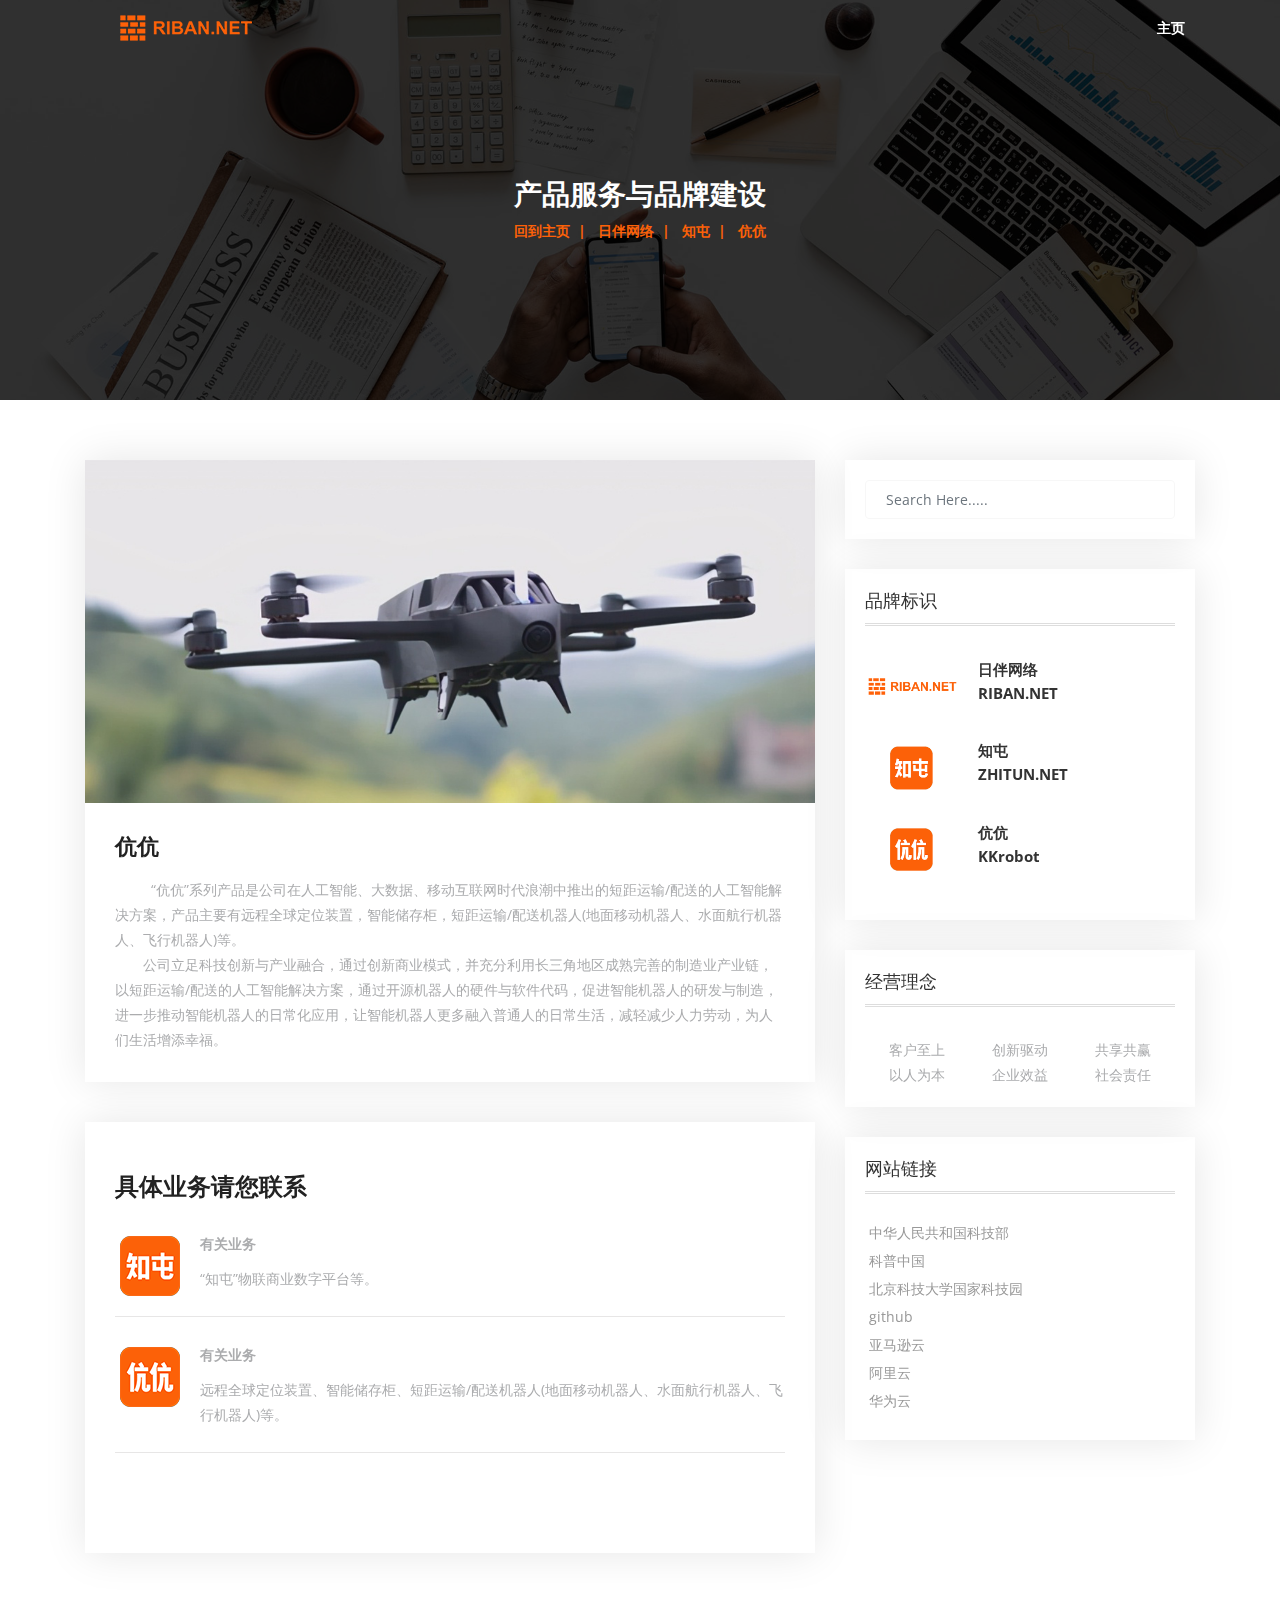
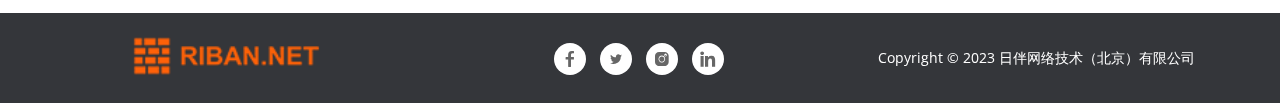
==== commit fc0db8b8: "这是第2次提交" ====
--- a/kkrobot.html
+++ b/kkrobot.html
@@ -76,12 +76,12 @@
           <div class="col-lg-8 col-md-12 col-xs-12">
             <div class="blog-post">
               <div class="post-thumb">
-                <img src="assets/img/blog/blog-1-big.png" alt="">
+                <img src="assets/img/blog/blog-kkbot.png" alt="">
               </div>
               <div class="post-content">
                 <h3>伉伉</h3>
-                <p> &nbsp;&nbsp;&nbsp;&nbsp;&nbsp;&nbsp;&nbsp;&nbsp; “伉伉”智能机器人系列产品是公司在互联网、大数据、区块链和人工智能技术的时代浪潮中，充分利用江浙沪地区完善的工业产业链推出的系列智能机器人。公司通过创新商业模式，立足科技创新与产业融合，致力于推动智能机器人的日常化应用，让智能机器人更多融入普通人的生活来减轻人力劳动，为人们生活增添幸福。</p>
-                <p>&nbsp;&nbsp;&nbsp;&nbsp;&nbsp;&nbsp;&nbsp;伉伉机器人产品体系目前规划有3个大类别12个品种的机器人。</p>
+                <p> &nbsp;&nbsp;&nbsp;&nbsp;&nbsp;&nbsp;&nbsp;&nbsp; “伉伉”系列产品是公司在人工智能、大数据、移动互联网时代浪潮中推出的短距运输/配送的人工智能解决方案，产品主要有远程全球定位装置，智能储存柜，短距运输/配送机器人(地面移动机器人、水面航行机器人、飞行机器人)等。</p>
+                <p>&nbsp;&nbsp;&nbsp;&nbsp;&nbsp;&nbsp;&nbsp;公司立足科技创新与产业融合，通过创新商业模式，并充分利用长三角地区成熟完善的制造业产业链，以短距运输/配送的人工智能解决方案，通过开源机器人的硬件与软件代码，促进智能机器人的研发与制造，进一步推动智能机器人的日常化应用，让智能机器人更多融入普通人的日常生活，减轻减少人力劳动，为人们生活增添幸福。</p>
               </div>
             </div>
             <div class="blog-comment">
@@ -97,7 +97,7 @@
                           <strong>有关业务&nbsp;</strong><span class="meta">&nbsp;</span>
                         </div>
                         <div class="comment-text">
-                          <p>等。</p>
+                          <p>“知屯”物联商业数字平台等。</p>
                         </div>
                       </div>
                     </div>
@@ -110,7 +110,7 @@
                           <strong>有关业务&nbsp;&nbsp;</strong><span class="meta">&nbsp;</span>
                         </div>
                         <div class="comment-text">
-                          <p>等。</p>
+                          <p>远程全球定位装置、智能储存柜、短距运输/配送机器人(地面移动机器人、水面航行机器人、飞行机器人)等。</p>
                         </div>
                       </div>
                     </div>
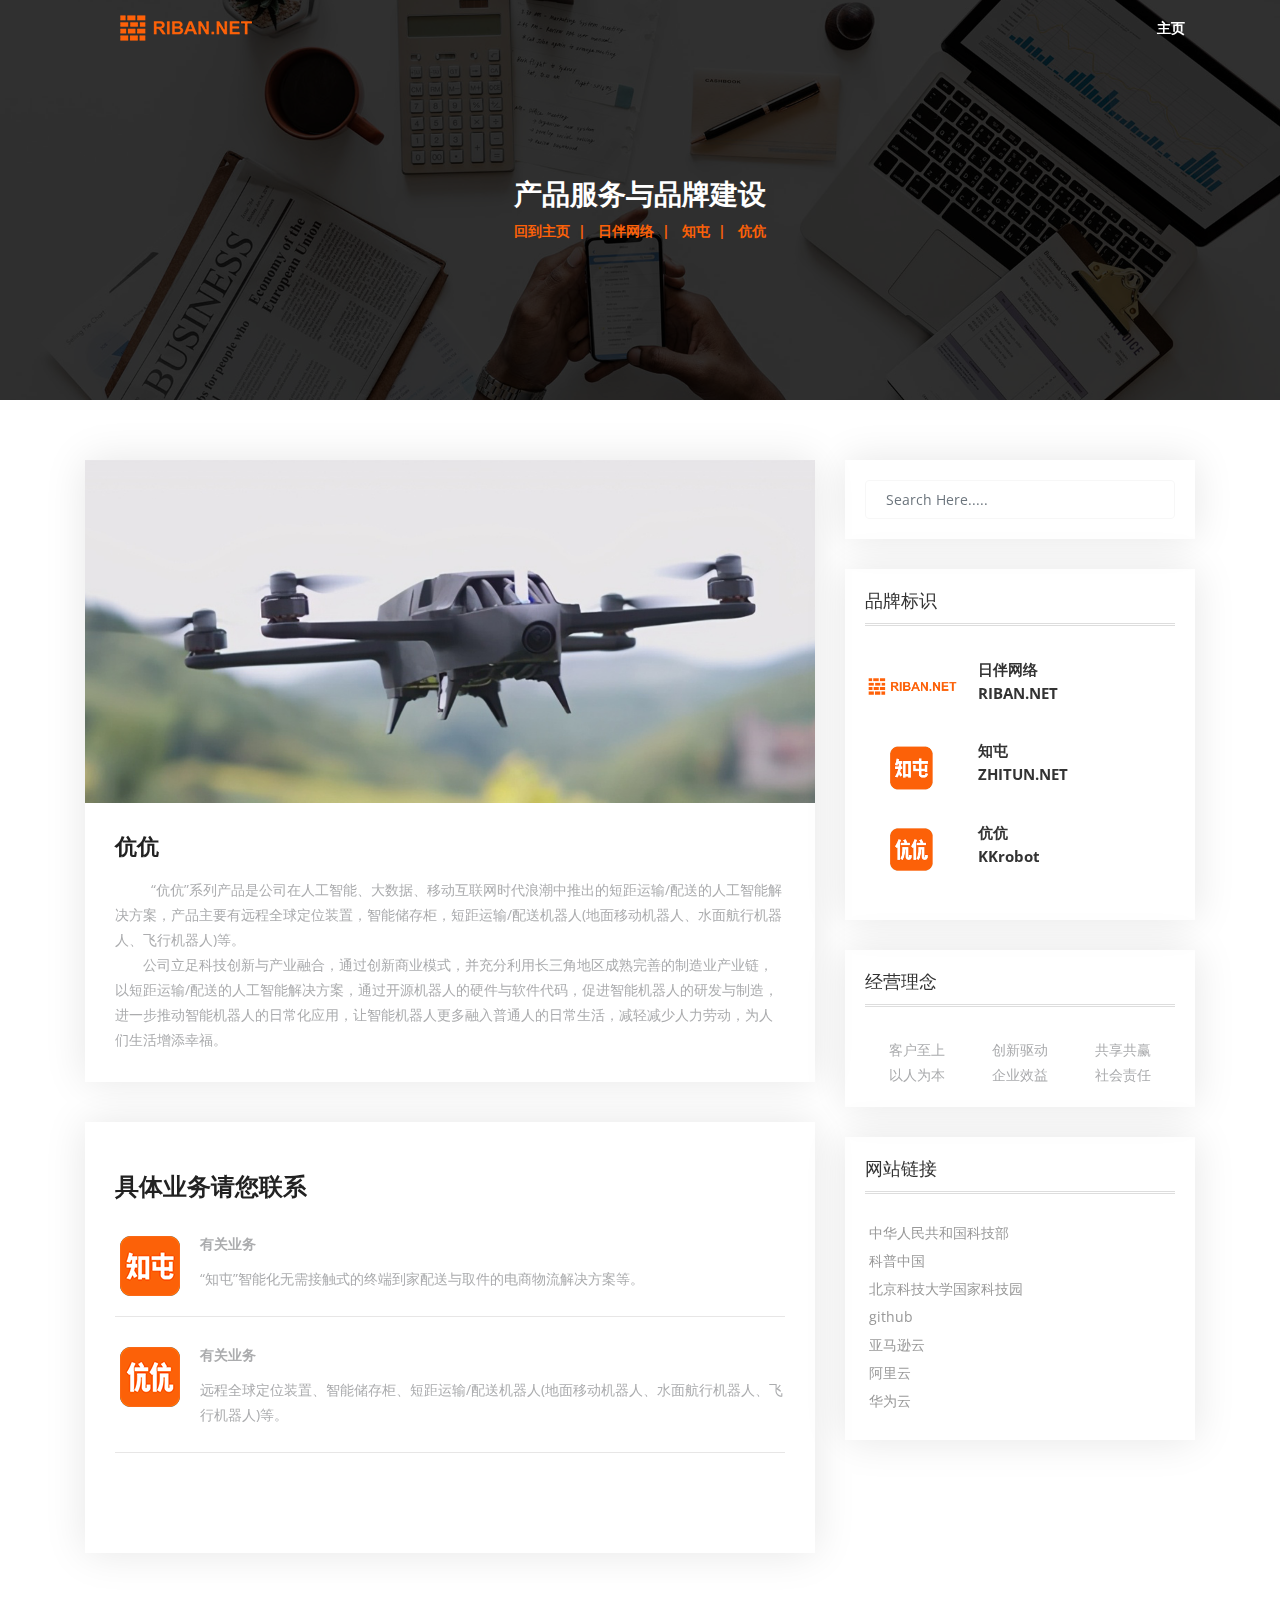
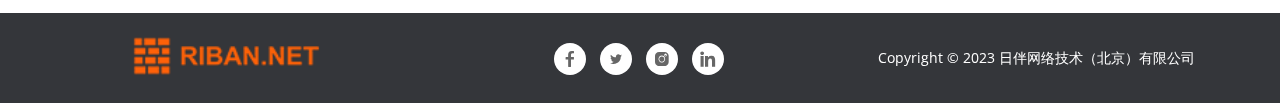
==== commit f40ca352: "这是第8次提交" ====
--- a/kkrobot.html
+++ b/kkrobot.html
@@ -97,7 +97,7 @@
                           <strong>有关业务&nbsp;</strong><span class="meta">&nbsp;</span>
                         </div>
                         <div class="comment-text">
-                          <p>“知屯”物联商业数字平台等。</p>
+                          <p>“知屯”智能化无需接触式的终端到家配送与取件的电商物流解决方案等。</p>
                         </div>
                       </div>
                     </div>
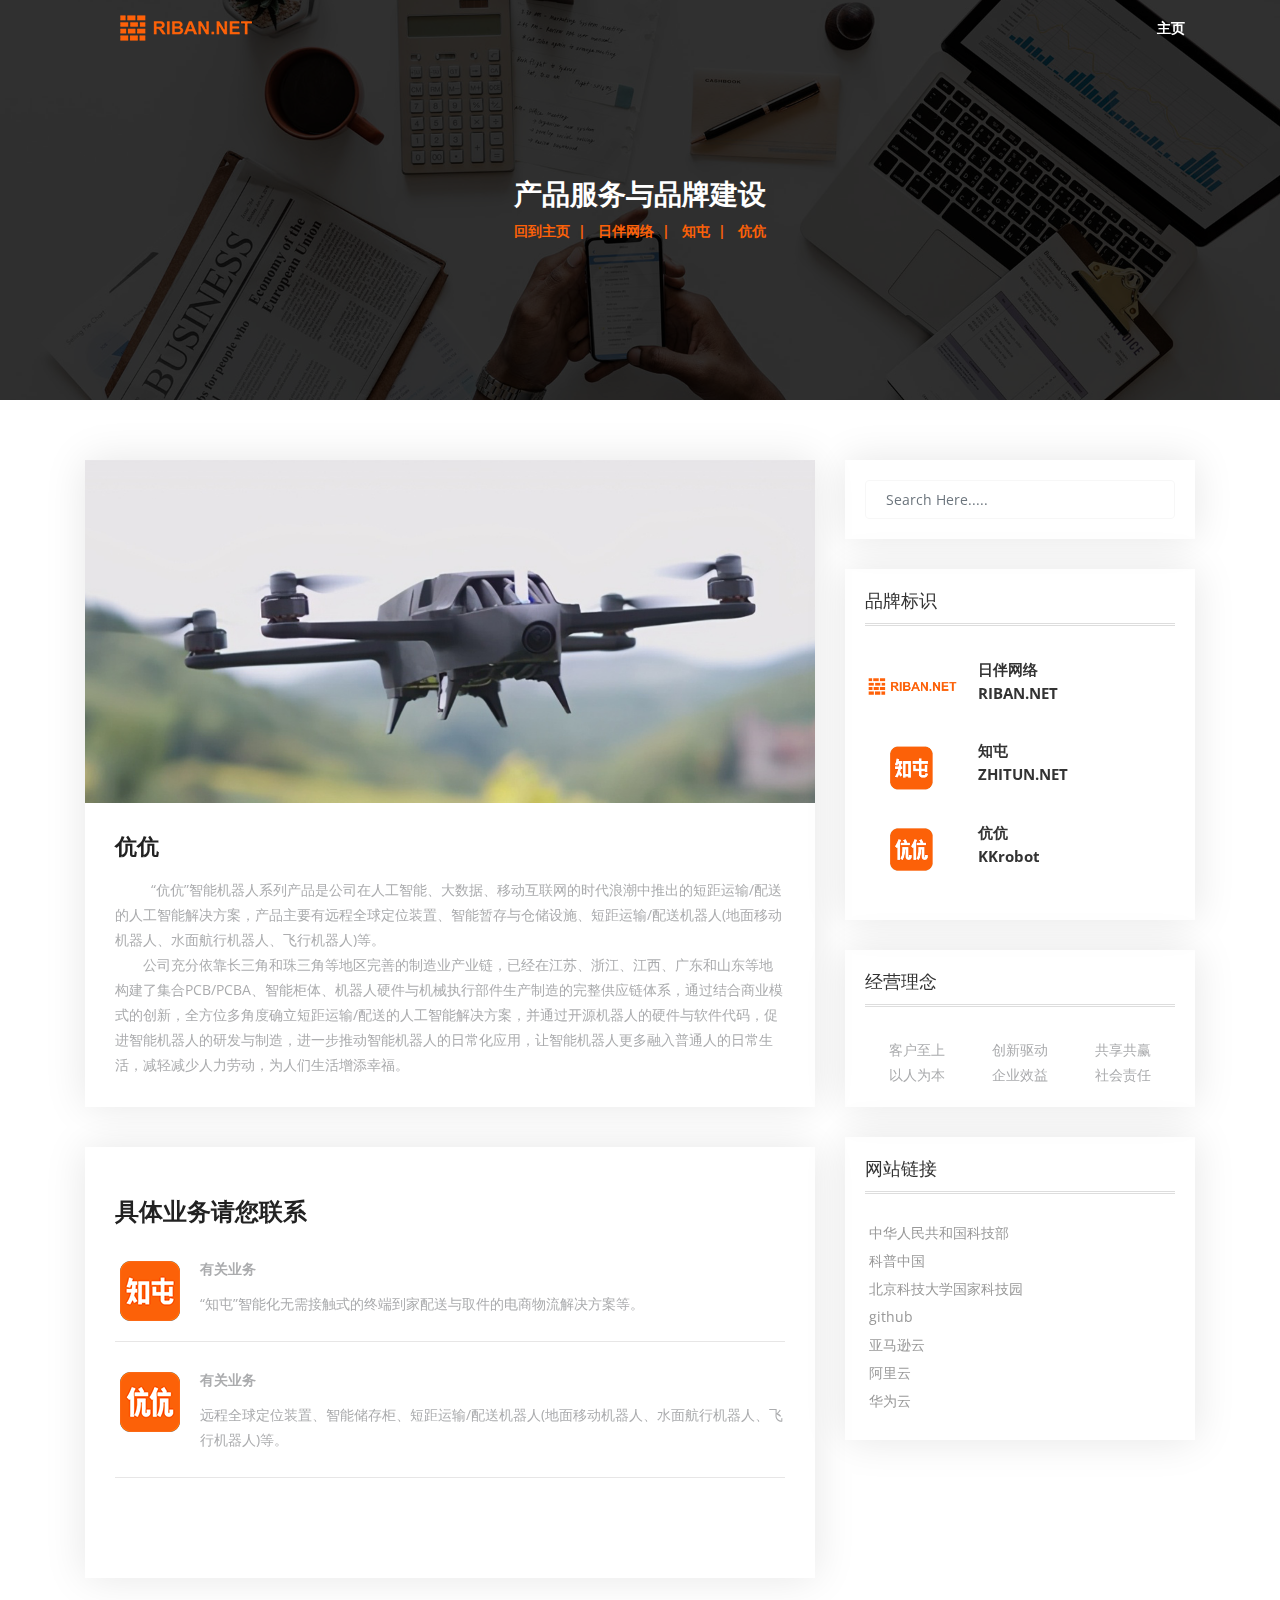
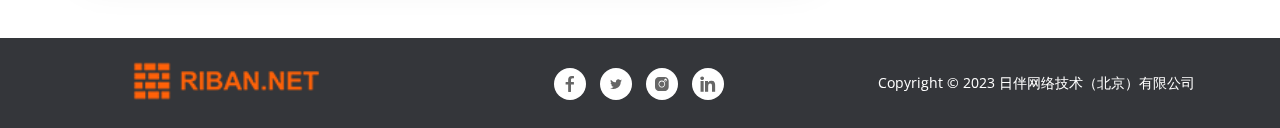
==== commit 41d86abb: "这是第11次提交" ====
--- a/kkrobot.html
+++ b/kkrobot.html
@@ -80,8 +80,8 @@
               </div>
               <div class="post-content">
                 <h3>伉伉</h3>
-                <p> &nbsp;&nbsp;&nbsp;&nbsp;&nbsp;&nbsp;&nbsp;&nbsp; “伉伉”系列产品是公司在人工智能、大数据、移动互联网时代浪潮中推出的短距运输/配送的人工智能解决方案，产品主要有远程全球定位装置，智能储存柜，短距运输/配送机器人(地面移动机器人、水面航行机器人、飞行机器人)等。</p>
-                <p>&nbsp;&nbsp;&nbsp;&nbsp;&nbsp;&nbsp;&nbsp;公司立足科技创新与产业融合，通过创新商业模式，并充分利用长三角地区成熟完善的制造业产业链，以短距运输/配送的人工智能解决方案，通过开源机器人的硬件与软件代码，促进智能机器人的研发与制造，进一步推动智能机器人的日常化应用，让智能机器人更多融入普通人的日常生活，减轻减少人力劳动，为人们生活增添幸福。</p>
+                <p> &nbsp;&nbsp;&nbsp;&nbsp;&nbsp;&nbsp;&nbsp;&nbsp; “伉伉”智能机器人系列产品是公司在人工智能、大数据、移动互联网的时代浪潮中推出的短距运输/配送的人工智能解决方案，产品主要有远程全球定位装置、智能暂存与仓储设施、短距运输/配送机器人(地面移动机器人、水面航行机器人、飞行机器人)等。</p>
+                <p>&nbsp;&nbsp;&nbsp;&nbsp;&nbsp;&nbsp;&nbsp;公司充分依靠长三角和珠三角等地区完善的制造业产业链，已经在江苏、浙江、江西、广东和山东等地构建了集合PCB/PCBA、智能柜体、机器人硬件与机械执行部件生产制造的完整供应链体系，通过结合商业模式的创新，全方位多角度确立短距运输/配送的人工智能解决方案，并通过开源机器人的硬件与软件代码，促进智能机器人的研发与制造，进一步推动智能机器人的日常化应用，让智能机器人更多融入普通人的日常生活，减轻减少人力劳动，为人们生活增添幸福。</p>
               </div>
             </div>
             <div class="blog-comment">
